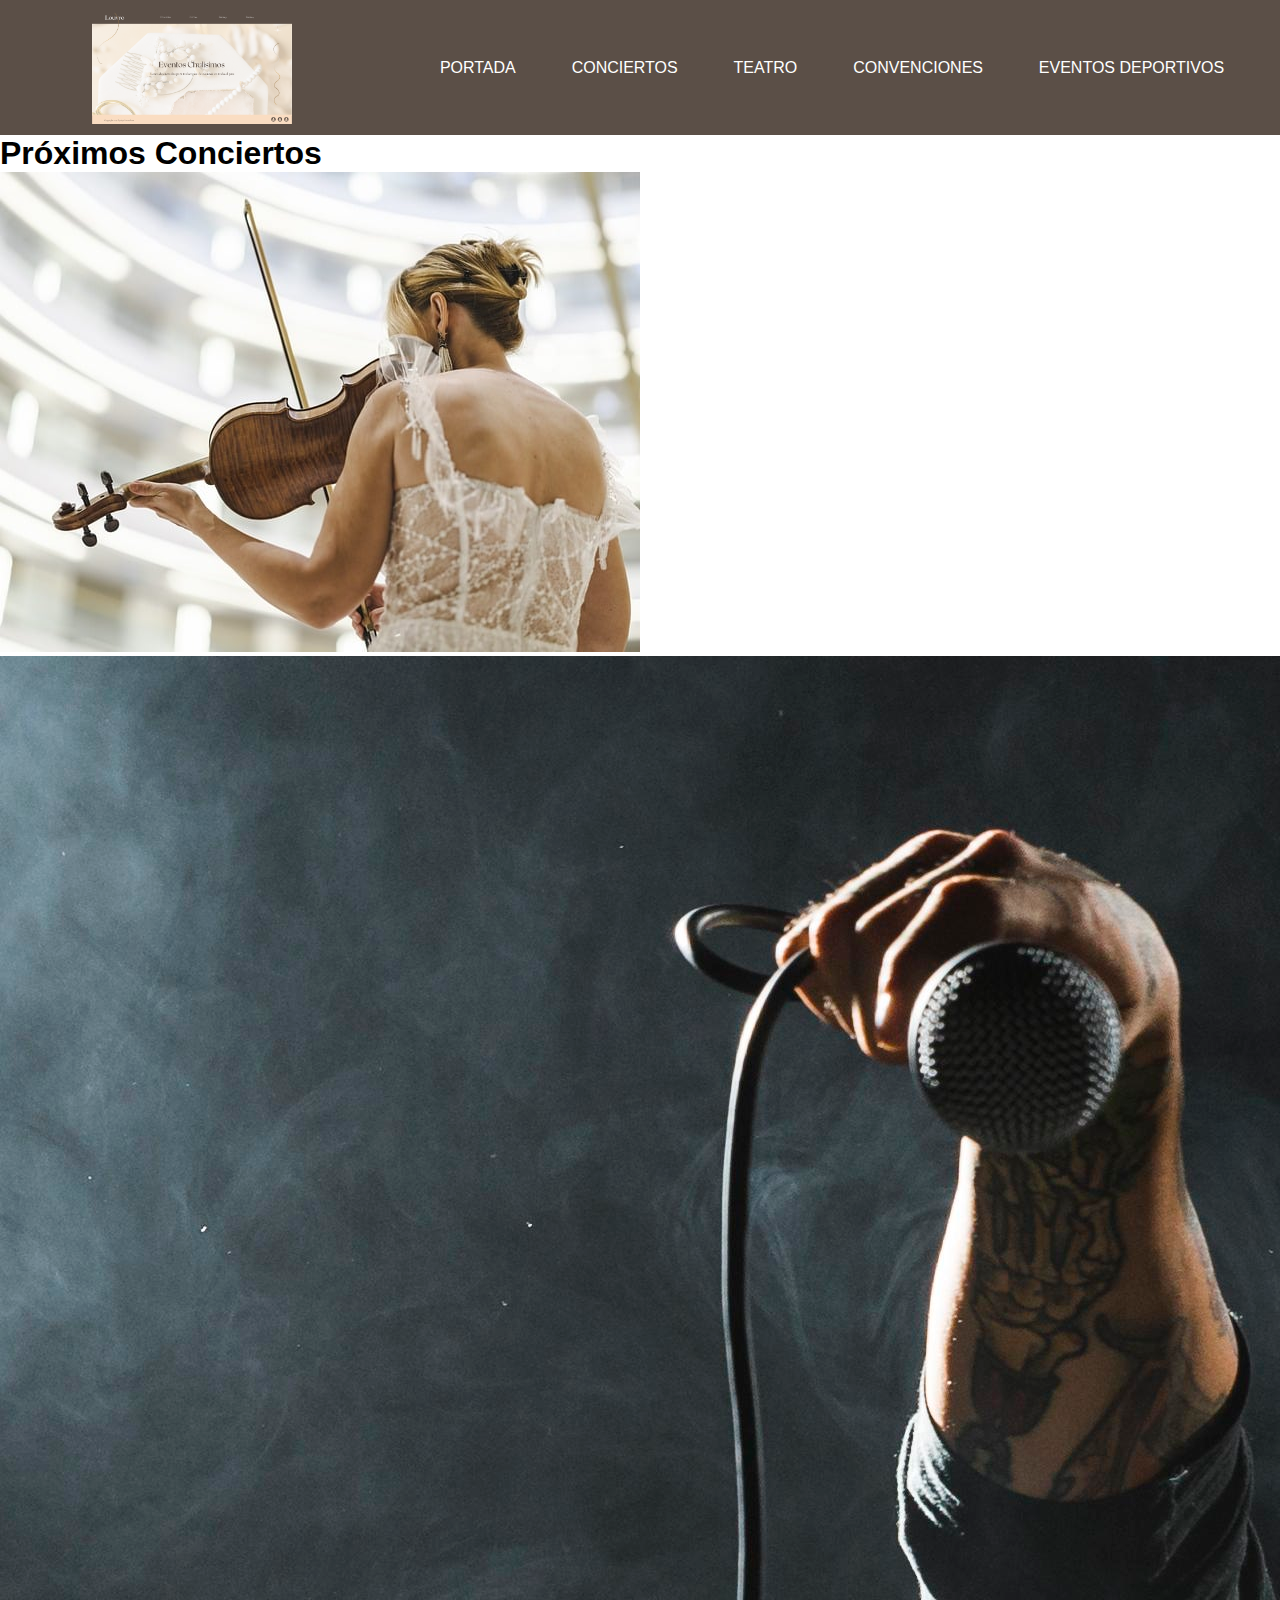
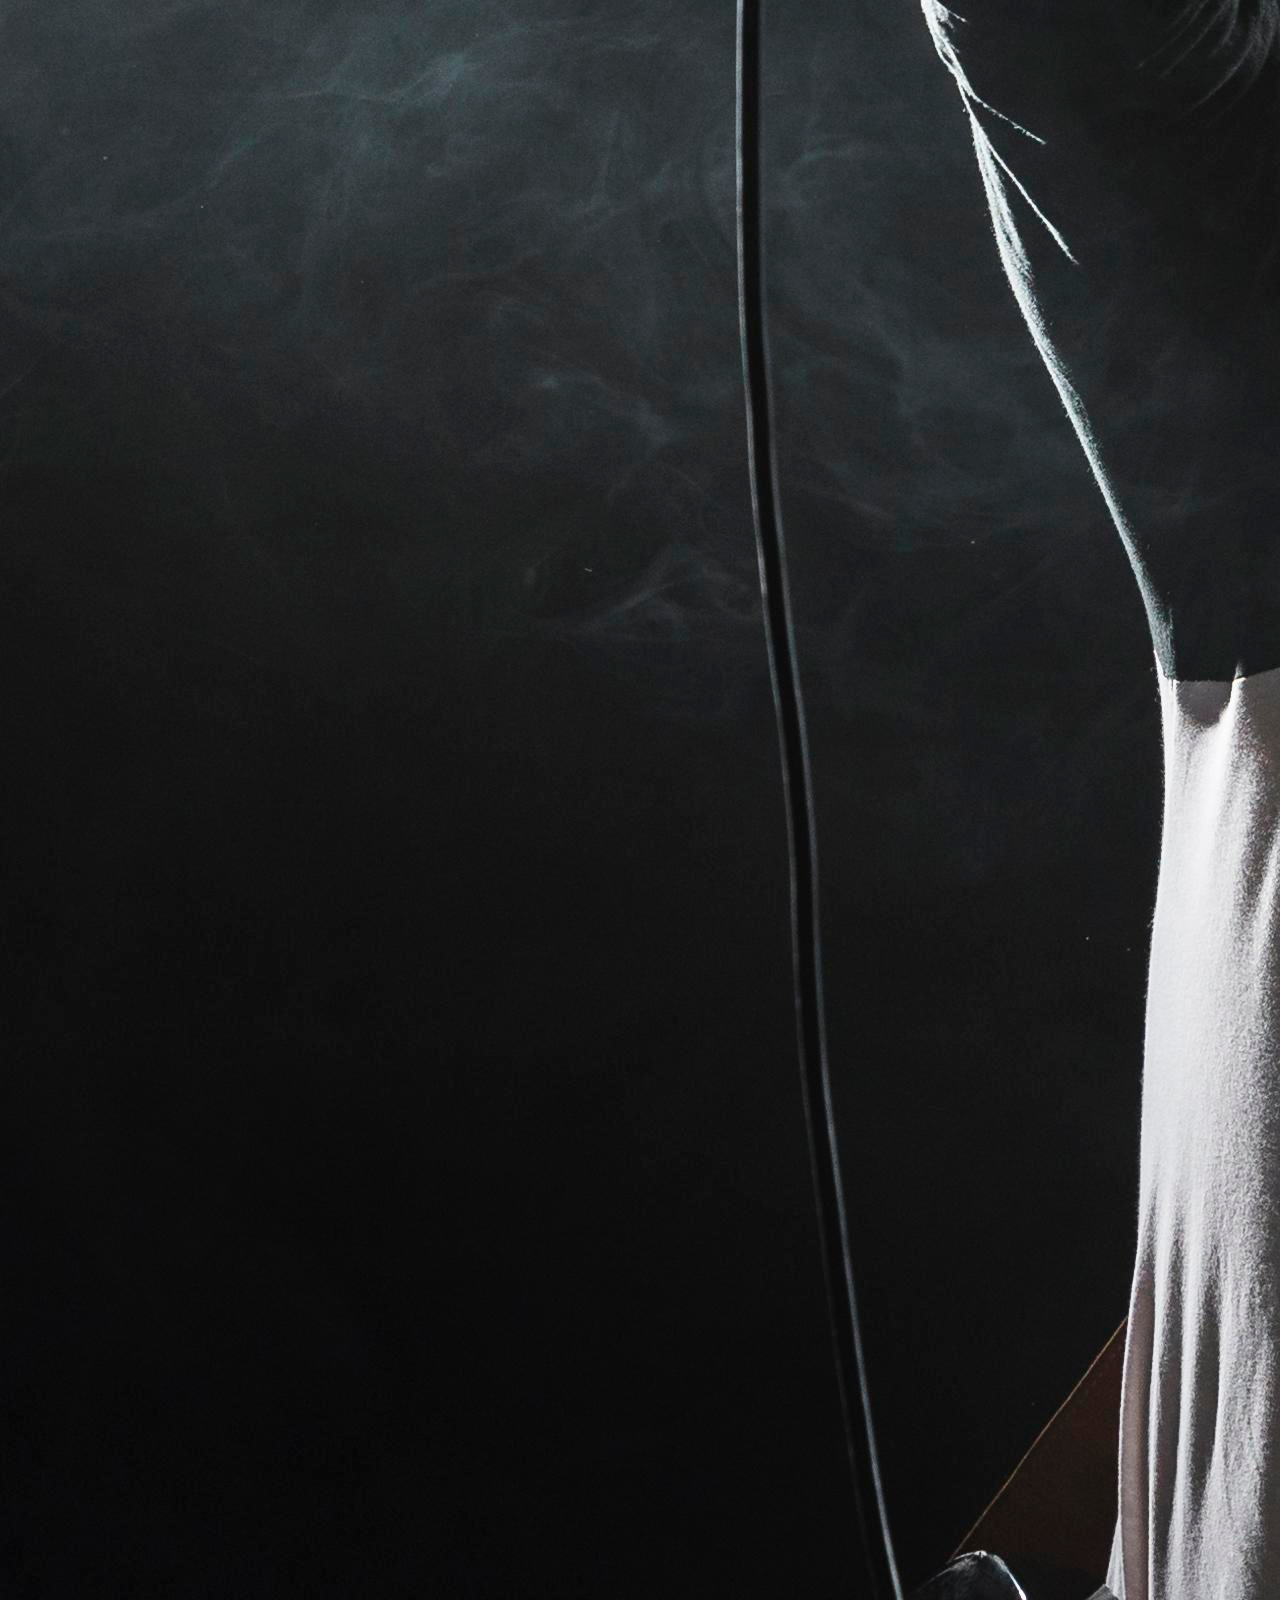
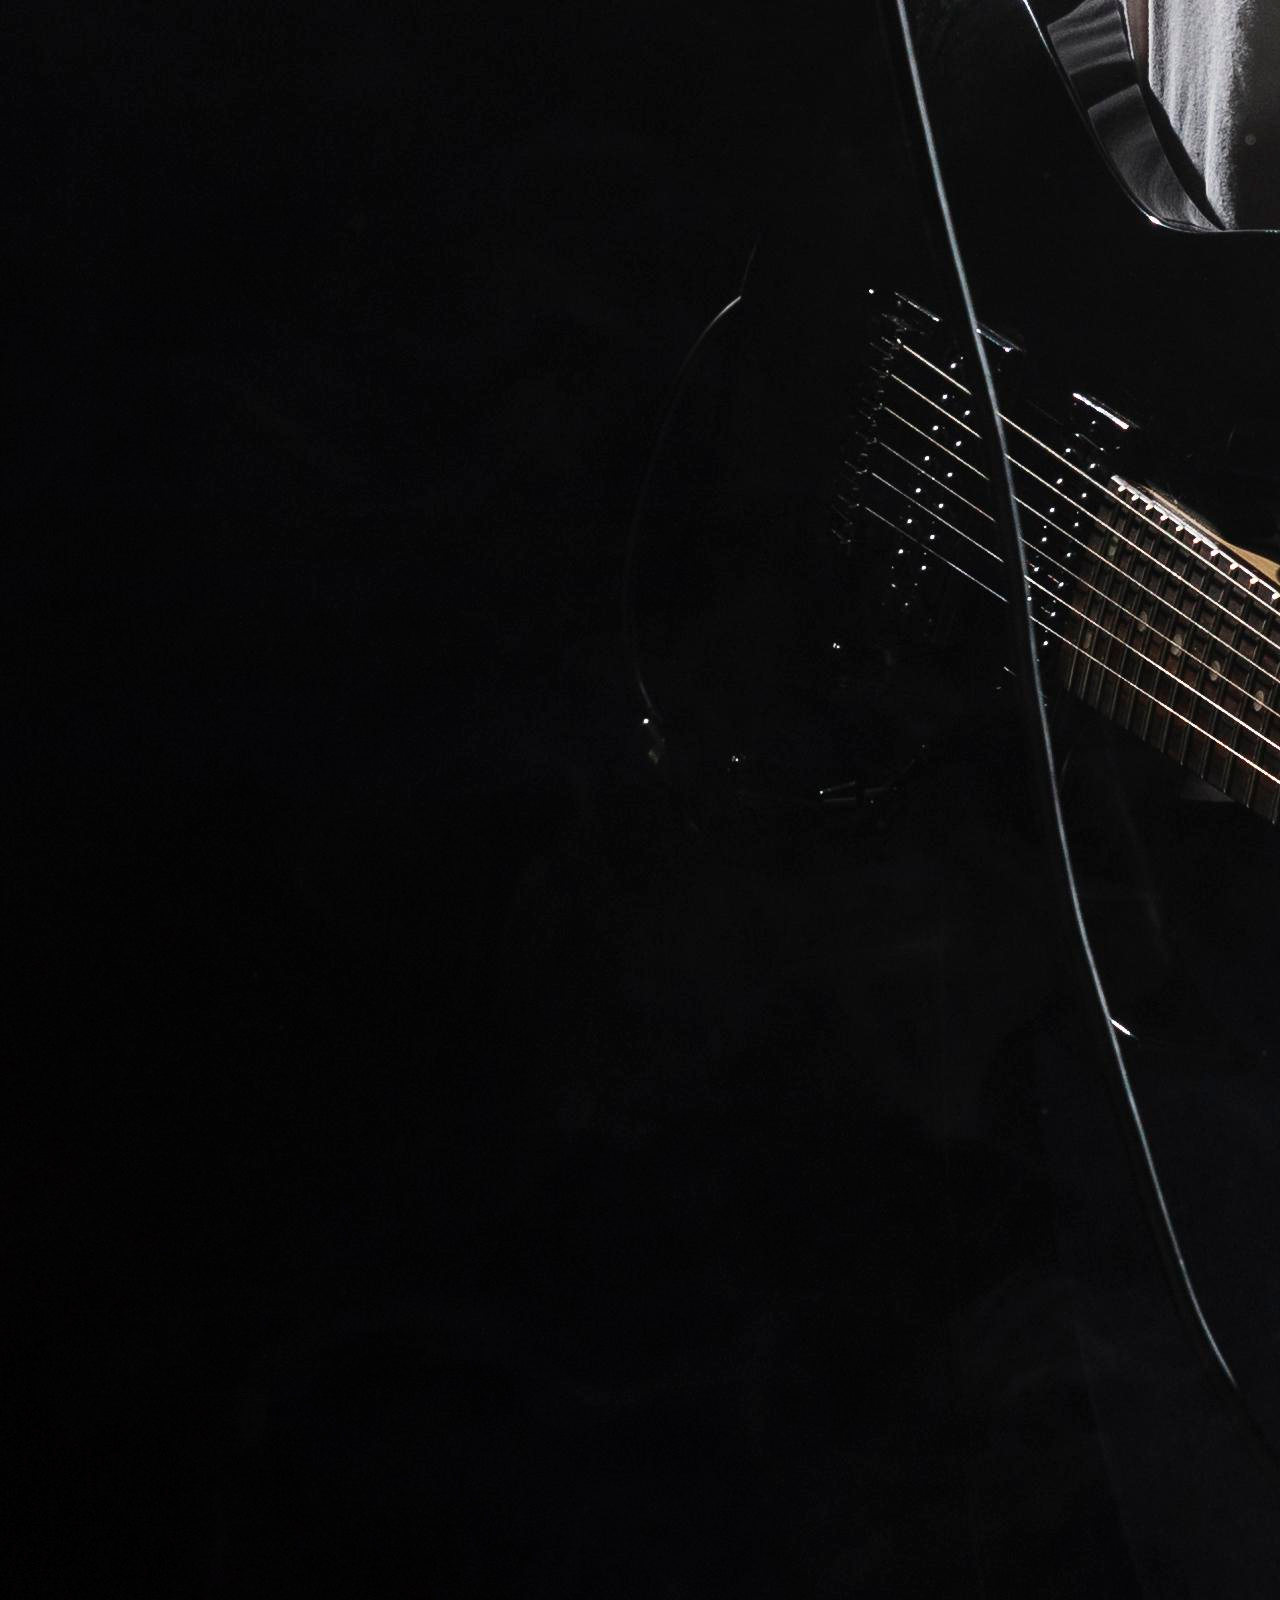
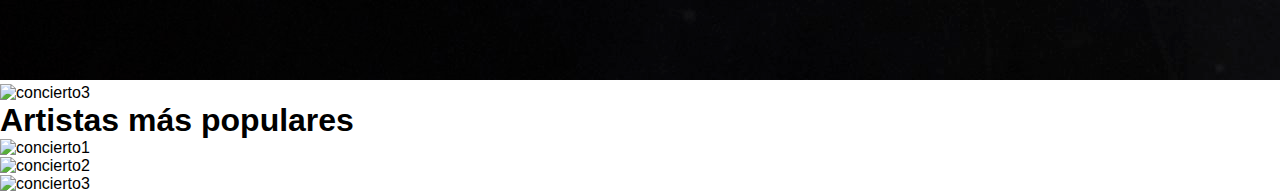
==== Angela/index.html @ cc73c5d4 "progreso" ====
<!DOCTYPE html>
<html lang="en">
<head>
    <meta charset="UTF-8">
    <meta name="viewport" content="width=device-width, initial-scale=1.0">
    <title>Conciertos</title>
    <link rel="stylesheet" href="style.css">
</head>
<body>
    <header>
        <div class="logo">
            <img src="/resources/Inicio.png">
        </div>
        <nav id="nav">

            <a href="#">Portada</a>
            <a href="#">Conciertos</a>
            <a href="#">Teatro</a>
            <a href="#">Convenciones</a>
            <a href="#">Eventos Deportivos</a>
        </nav>
    </header>
    <main>
        <section class="conciertos">
            <h1>Próximos Conciertos</h1>
            <div>
                <img src="/Angela/img/violin-8405558_640.jpg" alt="concierto1">
                
            </div>
            <div>
                <img src="/Angela/img/artist-playing-guitar-smoke-effect.jpg" alt="concierto2">
            </div>
            <div>
                <img src="/Angela/img/close-up-flamenco-woman-dancer.jpg" alt="concierto3">
            </div> 
        </section>
        
        <section class="artistas">
            <h1>Artistas más populares</h1>
            <div>
                <img src="" alt="concierto1">
                
            </div>
            <div>
                <img src="" alt="concierto2">
            </div>
            <div>
                <img src="" alt="concierto3">
            </div>  
        </section>
        
    </main>
    <footer>
        
    </footer>
    <script src="script.js"></script>
</body>
</html>
---- Angela/style.css ----
* {

    padding:0px;
    margin:0px;
    font-family: 'Lucida Sans', 'Lucida Sans Regular', 'Lucida Grande', 'Lucida Sans Unicode', Geneva, Verdana, sans-serif;
}
header {
    display:flex;
    justify-content:center;
    align-items: center;
    background-color: #5b4f47;
    color: white;
    height: 15vh;
}

.logo{
    display: flex;
    justify-content: center;
    width: 30%;
}


.logo img {
    width: 200px;

}
nav {
    display:flex;
    flex-wrap: wrap;
    justify-content:space-evenly;
    width: 70%;
}

a {
    color: white;
    text-decoration: none;
    text-transform: uppercase;
}
a:hover{
    color: #ddc1a7; 
    margin-top: -5px;
}
main{
    height: 80vh;
}
footer{
    height: 5vh;
}
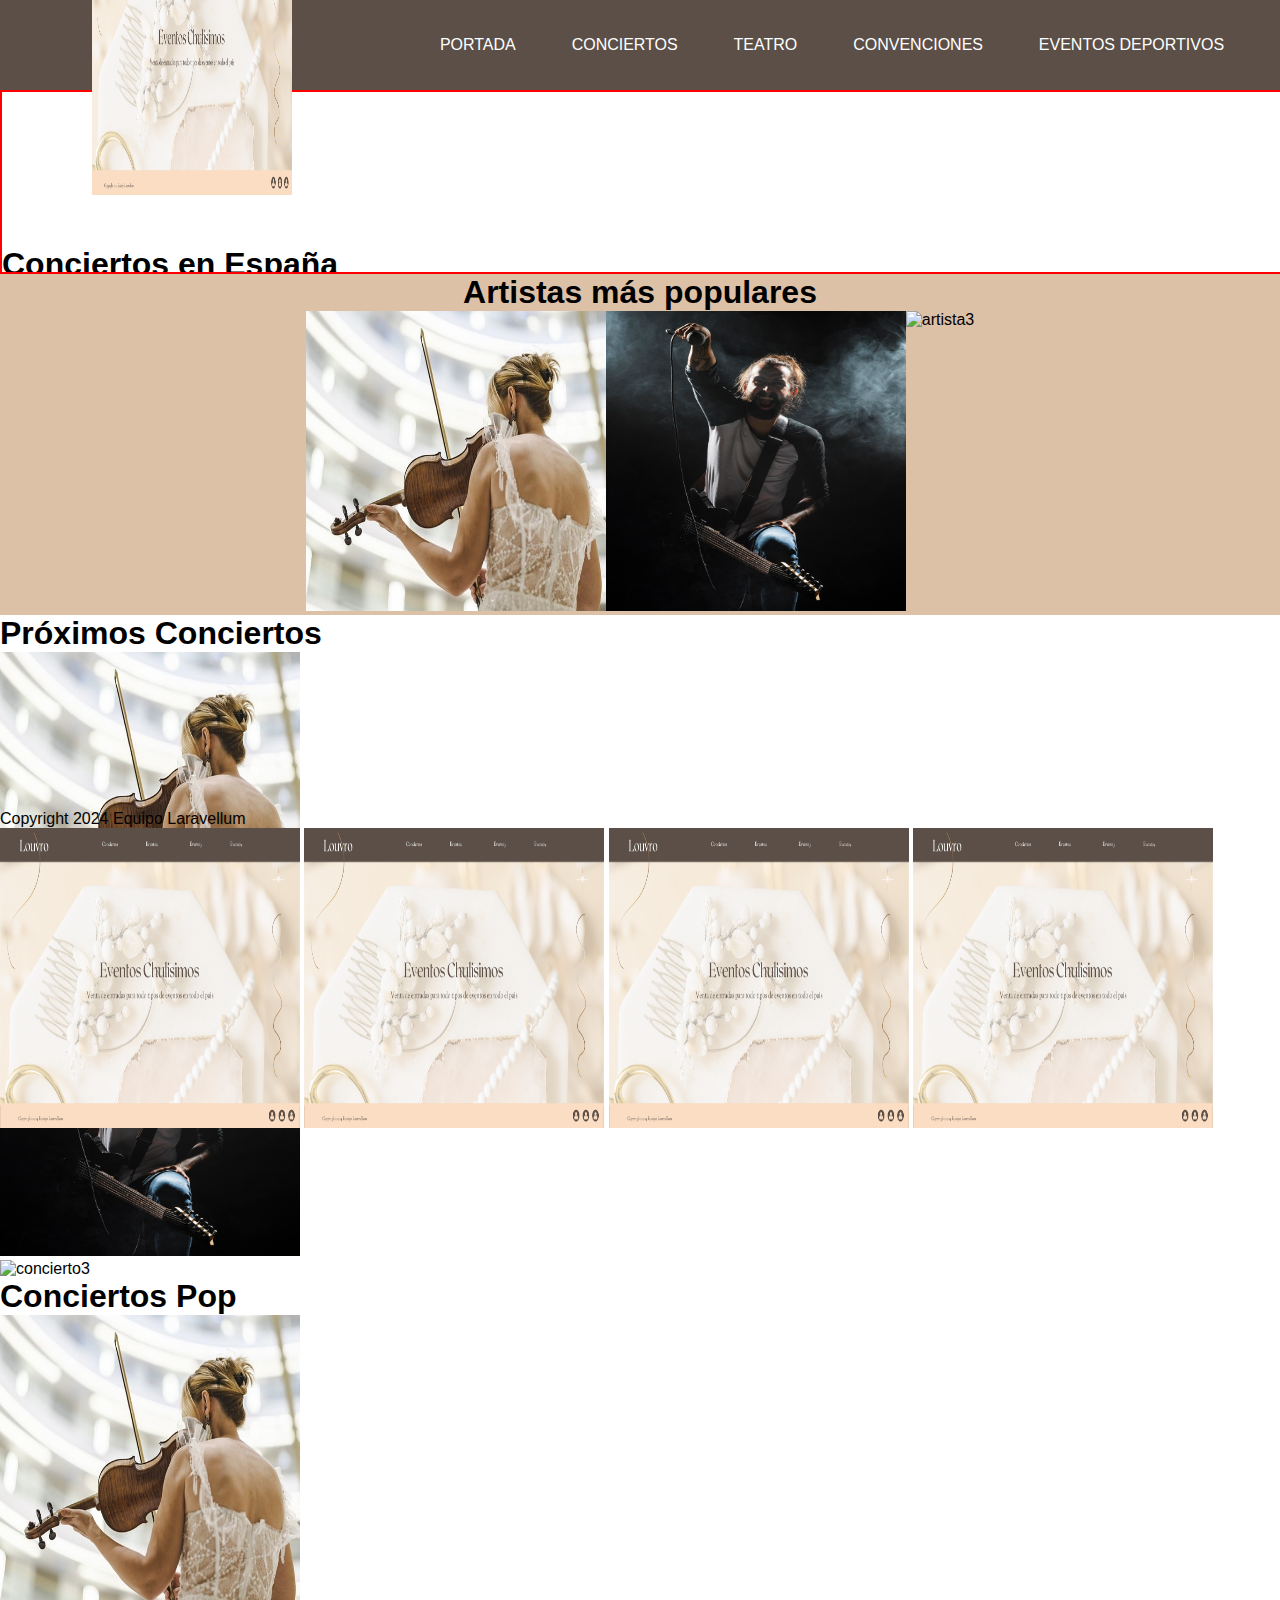
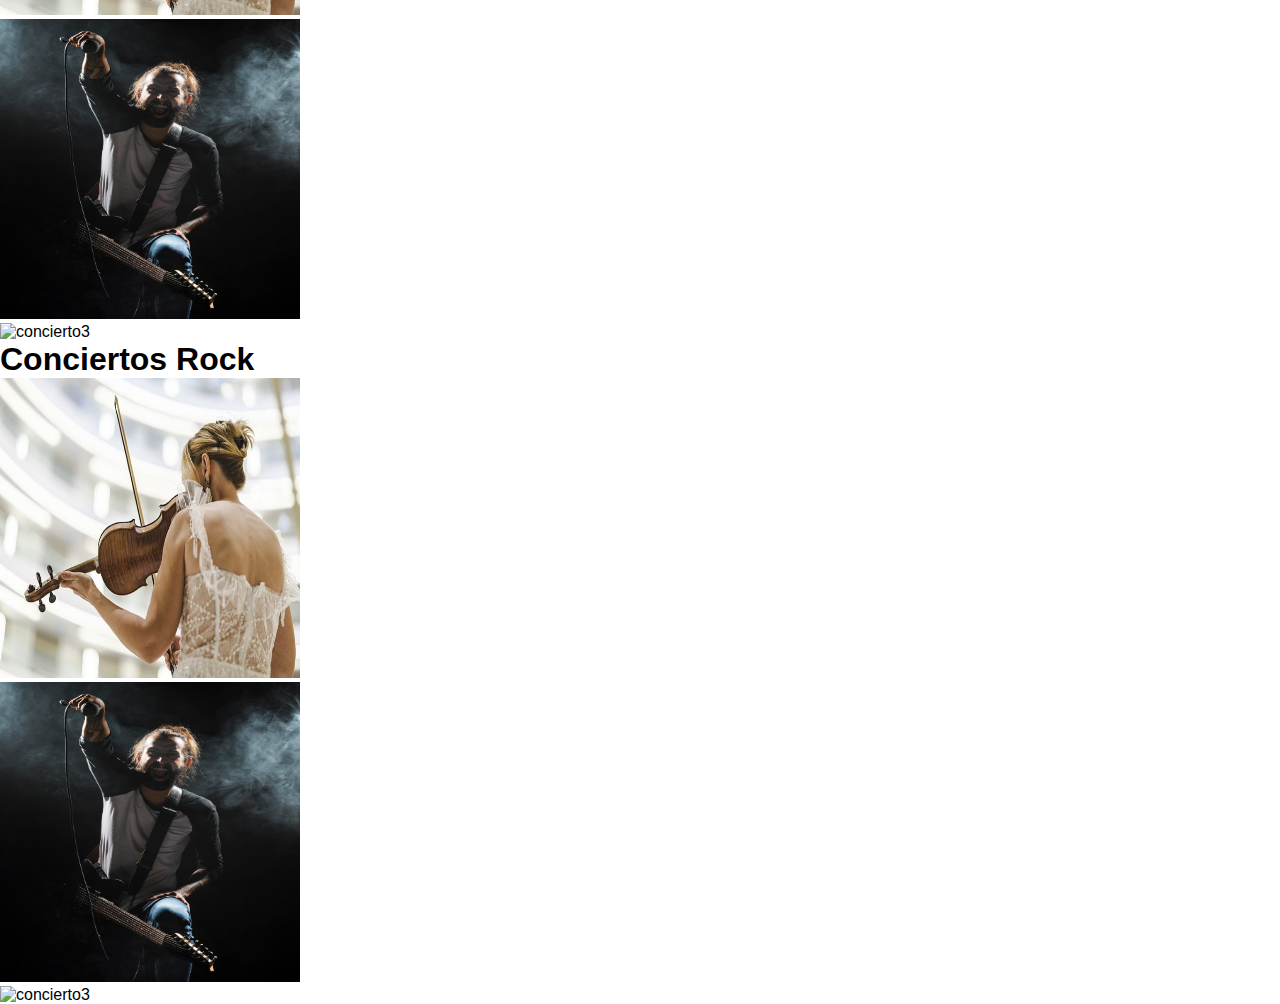
==== commit 25b35b68: "avances" ====
--- a/Angela/index.html
+++ b/Angela/index.html
@@ -21,6 +21,67 @@
         </nav>
     </header>
     <main>
+        <section class="background">
+            <video class="videoBackground" src="img/2022395-hd_1920_1080_30fps.mp4" type="video/mp4" autoplay="true" muted="true" loop="true">  <h1 class="textoInicial">Conciertos en España</h1>
+                <p class="textoInicial">Entradas para todos los gustos pop, rock, artistas nacionales e internacionales y mucho más</p>
+            </video>
+            <div class="textoVideo">
+                <h1 class="textoInicial">Conciertos en España</h1>
+                <p class="textoInicial">Entradas para todos los gustos pop, rock, artistas nacionales e internacionales y mucho más</p>
+
+            </div>
+        </section>
+        
+        <section class="artistas">
+            <h1>Artistas más populares</h1>
+            <div class="slider active">
+                <div class="artista1 artista active">
+                    <img src="/Angela/img/violin-8405558_640.jpg" alt="artista1">
+                    
+                </div>
+                <div class="artista2">
+                    <img src="/Angela/img/artist-playing-guitar-smoke-effect.jpg" alt="artista2">
+                </div>
+                <div class="artista3">
+                    <img src="/Angela/img/close-up-flamenco-woman-dancer.jpg" alt="artista3">
+                </div> 
+            </div>
+            <div class="slider">
+                <div class="artista4">
+                    <img src="/Angela/img/caucasian-female-singer.jpg" alt="artista4">
+                </div> 
+                <div class="artista5">
+                    <img src="/Angela/img/singer-with-microphone-singing-studio.jpg" alt="artista5">
+                </div> 
+                <div class="artista6">
+                    <img src="/Angela/img/artist-singing-stage-smoke-effect.jpg" alt="artista6">
+                </div> 
+            </div>
+            <div class="slider">
+                <div class="artista7">
+                    <img src="/Angela/img/violin-8405558_640.jpg" alt="artista1">
+                    
+                </div>
+                <div class="artista8">
+                    <img src="/Angela/img/artist-playing-guitar-smoke-effect.jpg" alt="artista2">
+                </div>
+                <div class="artista9">
+                    <img src="/Angela/img/close-up-flamenco-woman-dancer.jpg" alt="artista3">
+                </div> 
+            </div>
+            <div class="slider">
+                <div class="artista10">
+                    <img src="/Angela/img/caucasian-female-singer.jpg" alt="artista4">
+                </div> 
+                <div class="artista11">
+                    <img src="/Angela/img/singer-with-microphone-singing-studio.jpg" alt="artista5">
+                </div> 
+                <div class="artista12">
+                    <img src="/Angela/img/artist-singing-stage-smoke-effect.jpg" alt="artista6">
+                </div> 
+            </div>
+            
+        </section>
         <section class="conciertos">
             <h1>Próximos Conciertos</h1>
             <div>
@@ -34,24 +95,46 @@
                 <img src="/Angela/img/close-up-flamenco-woman-dancer.jpg" alt="concierto3">
             </div> 
         </section>
-        
-        <section class="artistas">
-            <h1>Artistas más populares</h1>
+        <section class="conciertos">
+            <h1>Conciertos Pop</h1>
             <div>
-                <img src="" alt="concierto1">
+                <img src="/Angela/img/violin-8405558_640.jpg" alt="concierto1">
                 
             </div>
             <div>
-                <img src="" alt="concierto2">
+                <img src="/Angela/img/artist-playing-guitar-smoke-effect.jpg" alt="concierto2">
             </div>
             <div>
-                <img src="" alt="concierto3">
-            </div>  
+                <img src="/Angela/img/close-up-flamenco-woman-dancer.jpg" alt="concierto3">
+            </div> 
         </section>
+        <section class="conciertos">
+            <h1>Conciertos Rock</h1>
+            <div>
+                <img src="/Angela/img/violin-8405558_640.jpg" alt="concierto1">
+                
+            </div>
+            <div>
+                <img src="/Angela/img/artist-playing-guitar-smoke-effect.jpg" alt="concierto2">
+            </div>
+            <div>
+                <img src="/Angela/img/close-up-flamenco-woman-dancer.jpg" alt="concierto3">
+            </div> 
+        </section>
+        
         
     </main>
     <footer>
-        
+        <p>Copyright 2024 Equipo Laravellum</p>
+
+        <div id="logosFooter">
+
+            <img src="/resources/Inicio.png">
+            <img src="/resources/Inicio.png">
+            <img src="/resources/Inicio.png">
+            <img src="/resources/Inicio.png">
+
+        </div>
     </footer>
     <script src="script.js"></script>
 </body>
--- a/Angela/style.css
+++ b/Angela/style.css
@@ -10,7 +10,7 @@
     align-items: center;
     background-color: #5b4f47;
     color: white;
-    height: 15vh;
+    height: 10vh;
 }
 
 .logo{
@@ -43,6 +43,42 @@
 main{
     height: 80vh;
 }
+.background{
+    width: 100%;
+    height: 20vh;
+    border: 2px solid red;
+    overflow: hidden;
+}
+.videoBackground{
+    /* width: 100%;
+    height: auto; */
+    position: relative;
+    bottom: 400px;
+}
+.artistas{
+    display: flex;
+    flex-direction: column;
+    justify-content: center;
+    align-items: center; 
+    background-color: #ddc1a7;
+    
+}
+.slider.active{
+    display: flex;
+}
+.slider{
+    display: none;
+}
+/* .cantantes1{
+    display: flex;
+    overflow: hidden;
+    
+} */
 footer{
-    height: 5vh;
-}+    height: 10vh;
+}
+
+img{
+    width: 300px;
+    height: 300px;
+} 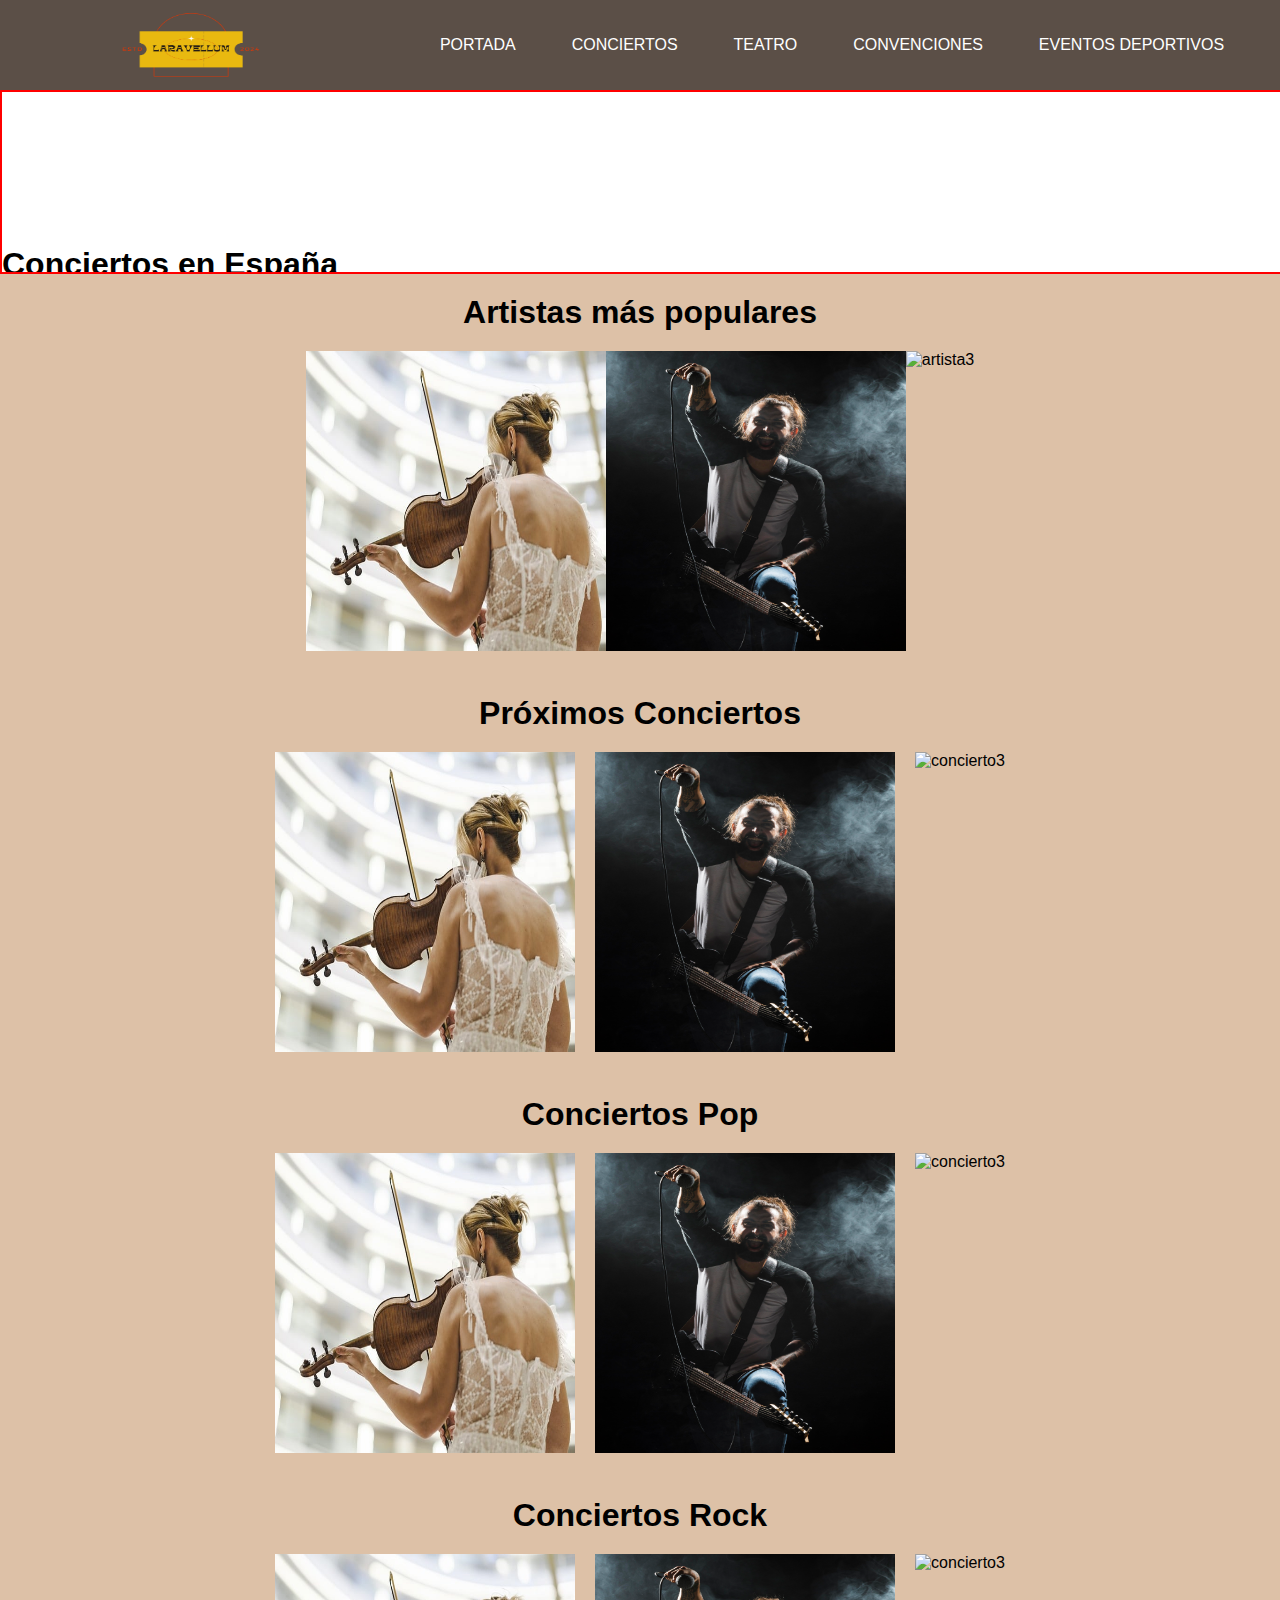
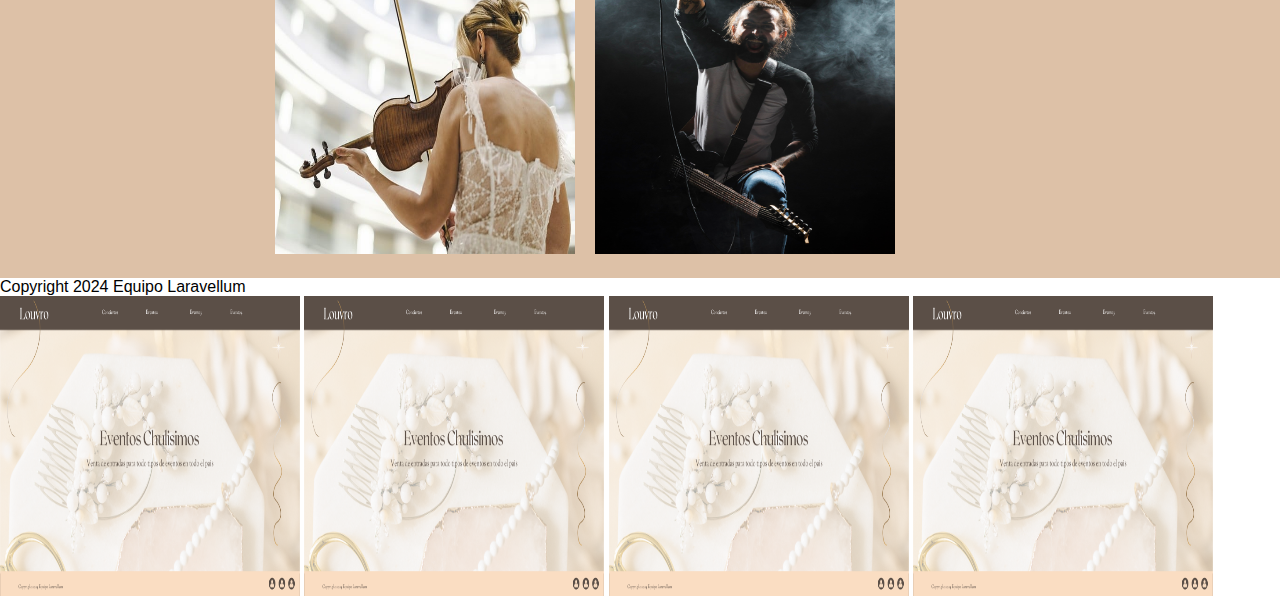
==== commit 7e0f0e6c: "estructura" ====
--- a/Angela/index.html
+++ b/Angela/index.html
@@ -9,7 +9,7 @@
 <body>
     <header>
         <div class="logo">
-            <img src="/resources/Inicio.png">
+            <img src="/Angela/img/Laravellum.png">
         </div>
         <nav id="nav">
 
@@ -37,46 +37,47 @@
             <div class="slider active">
                 <div class="artista1 artista active">
                     <img src="/Angela/img/violin-8405558_640.jpg" alt="artista1">
+                    <p id="selena"></p>
                     
                 </div>
-                <div class="artista2">
+                <div class="artista2 artista">
                     <img src="/Angela/img/artist-playing-guitar-smoke-effect.jpg" alt="artista2">
                 </div>
-                <div class="artista3">
+                <div class="artista3 artista">
                     <img src="/Angela/img/close-up-flamenco-woman-dancer.jpg" alt="artista3">
                 </div> 
             </div>
             <div class="slider">
-                <div class="artista4">
+                <div class="artista4 artista">
                     <img src="/Angela/img/caucasian-female-singer.jpg" alt="artista4">
                 </div> 
-                <div class="artista5">
+                <div class="artista5 artista">
                     <img src="/Angela/img/singer-with-microphone-singing-studio.jpg" alt="artista5">
                 </div> 
-                <div class="artista6">
+                <div class="artista6 artista">
                     <img src="/Angela/img/artist-singing-stage-smoke-effect.jpg" alt="artista6">
                 </div> 
             </div>
             <div class="slider">
-                <div class="artista7">
+                <div class="artista7 artista">
                     <img src="/Angela/img/violin-8405558_640.jpg" alt="artista1">
                     
                 </div>
-                <div class="artista8">
+                <div class="artista8 artista">
                     <img src="/Angela/img/artist-playing-guitar-smoke-effect.jpg" alt="artista2">
                 </div>
-                <div class="artista9">
+                <div class="artista9 artista">
                     <img src="/Angela/img/close-up-flamenco-woman-dancer.jpg" alt="artista3">
                 </div> 
             </div>
             <div class="slider">
-                <div class="artista10">
+                <div class="artista10 artista">
                     <img src="/Angela/img/caucasian-female-singer.jpg" alt="artista4">
                 </div> 
-                <div class="artista11">
+                <div class="artista11 artista">
                     <img src="/Angela/img/singer-with-microphone-singing-studio.jpg" alt="artista5">
                 </div> 
-                <div class="artista12">
+                <div class="artista12 artista">
                     <img src="/Angela/img/artist-singing-stage-smoke-effect.jpg" alt="artista6">
                 </div> 
             </div>
@@ -84,42 +85,50 @@
         </section>
         <section class="conciertos">
             <h1>Próximos Conciertos</h1>
-            <div>
-                <img src="/Angela/img/violin-8405558_640.jpg" alt="concierto1">
-                
+            <div class="proximosConciertos">
+                <div>
+                    <img src="/Angela/img/violin-8405558_640.jpg" alt="concierto1">
+                </div>
+                <div>
+                    <img src="/Angela/img/artist-playing-guitar-smoke-effect.jpg" alt="concierto2">
+                </div>
+                <div>
+                    <img src="/Angela/img/close-up-flamenco-woman-dancer.jpg" alt="concierto3">
+                </div> 
             </div>
-            <div>
-                <img src="/Angela/img/artist-playing-guitar-smoke-effect.jpg" alt="concierto2">
-            </div>
-            <div>
-                <img src="/Angela/img/close-up-flamenco-woman-dancer.jpg" alt="concierto3">
-            </div> 
+            
         </section>
         <section class="conciertos">
             <h1>Conciertos Pop</h1>
-            <div>
-                <img src="/Angela/img/violin-8405558_640.jpg" alt="concierto1">
-                
+            <div class="conciertosPop">
+                <div>
+                    <img src="/Angela/img/violin-8405558_640.jpg" alt="concierto1">
+                    
+                </div>
+                <div>
+                    <img src="/Angela/img/artist-playing-guitar-smoke-effect.jpg" alt="concierto2">
+                </div>
+                <div>
+                    <img src="/Angela/img/close-up-flamenco-woman-dancer.jpg" alt="concierto3">
+                </div> 
             </div>
-            <div>
-                <img src="/Angela/img/artist-playing-guitar-smoke-effect.jpg" alt="concierto2">
+            
+        </section>
+        <section class=" conciertos">
+            <h1>Conciertos Rock</h1>
+            <div class="conciertosRock">
+                <div>
+                    <img src="/Angela/img/violin-8405558_640.jpg" alt="concierto1">
+                    
+                </div>
+                <div>
+                    <img src="/Angela/img/artist-playing-guitar-smoke-effect.jpg" alt="concierto2">
+                </div>
+                <div>
+                    <img src="/Angela/img/close-up-flamenco-woman-dancer.jpg" alt="concierto3">
+                </div> 
             </div>
-            <div>
-                <img src="/Angela/img/close-up-flamenco-woman-dancer.jpg" alt="concierto3">
-            </div> 
-        </section>
-        <section class="conciertos">
-            <h1>Conciertos Rock</h1>
-            <div>
-                <img src="/Angela/img/violin-8405558_640.jpg" alt="concierto1">
-                
-            </div>
-            <div>
-                <img src="/Angela/img/artist-playing-guitar-smoke-effect.jpg" alt="concierto2">
-            </div>
-            <div>
-                <img src="/Angela/img/close-up-flamenco-woman-dancer.jpg" alt="concierto3">
-            </div> 
+            
         </section>
         
         
--- a/Angela/style.css
+++ b/Angela/style.css
@@ -21,7 +21,8 @@
 
 
 .logo img {
-    width: 200px;
+    width: 9rem;
+    height: 5rem;
 
 }
 nav {
@@ -41,7 +42,7 @@
     margin-top: -5px;
 }
 main{
-    height: 80vh;
+    /* height: 80vh; */
 }
 .background{
     width: 100%;
@@ -61,8 +62,15 @@
     justify-content: center;
     align-items: center; 
     background-color: #ddc1a7;
+    padding: 20px;
+    gap: 20px;
+    
     
 }
+.artista:hover{
+    opacity: 50%; 
+}
+
 .slider.active{
     display: flex;
 }
@@ -74,6 +82,28 @@
     overflow: hidden;
     
 } */
+
+.conciertos{
+    display: flex;
+    flex-direction: column;
+    justify-content: center;
+    align-items: center; 
+    background-color: #ddc1a7;
+    padding: 20px;
+    gap: 20px;
+}
+.proximosConciertos{
+    display: flex;
+    gap: 20px;
+}
+.conciertosPop{
+    display: flex;
+    gap: 20px;
+}
+.conciertosRock{
+    display: flex;
+    gap: 20px;
+}
 footer{
     height: 10vh;
 }
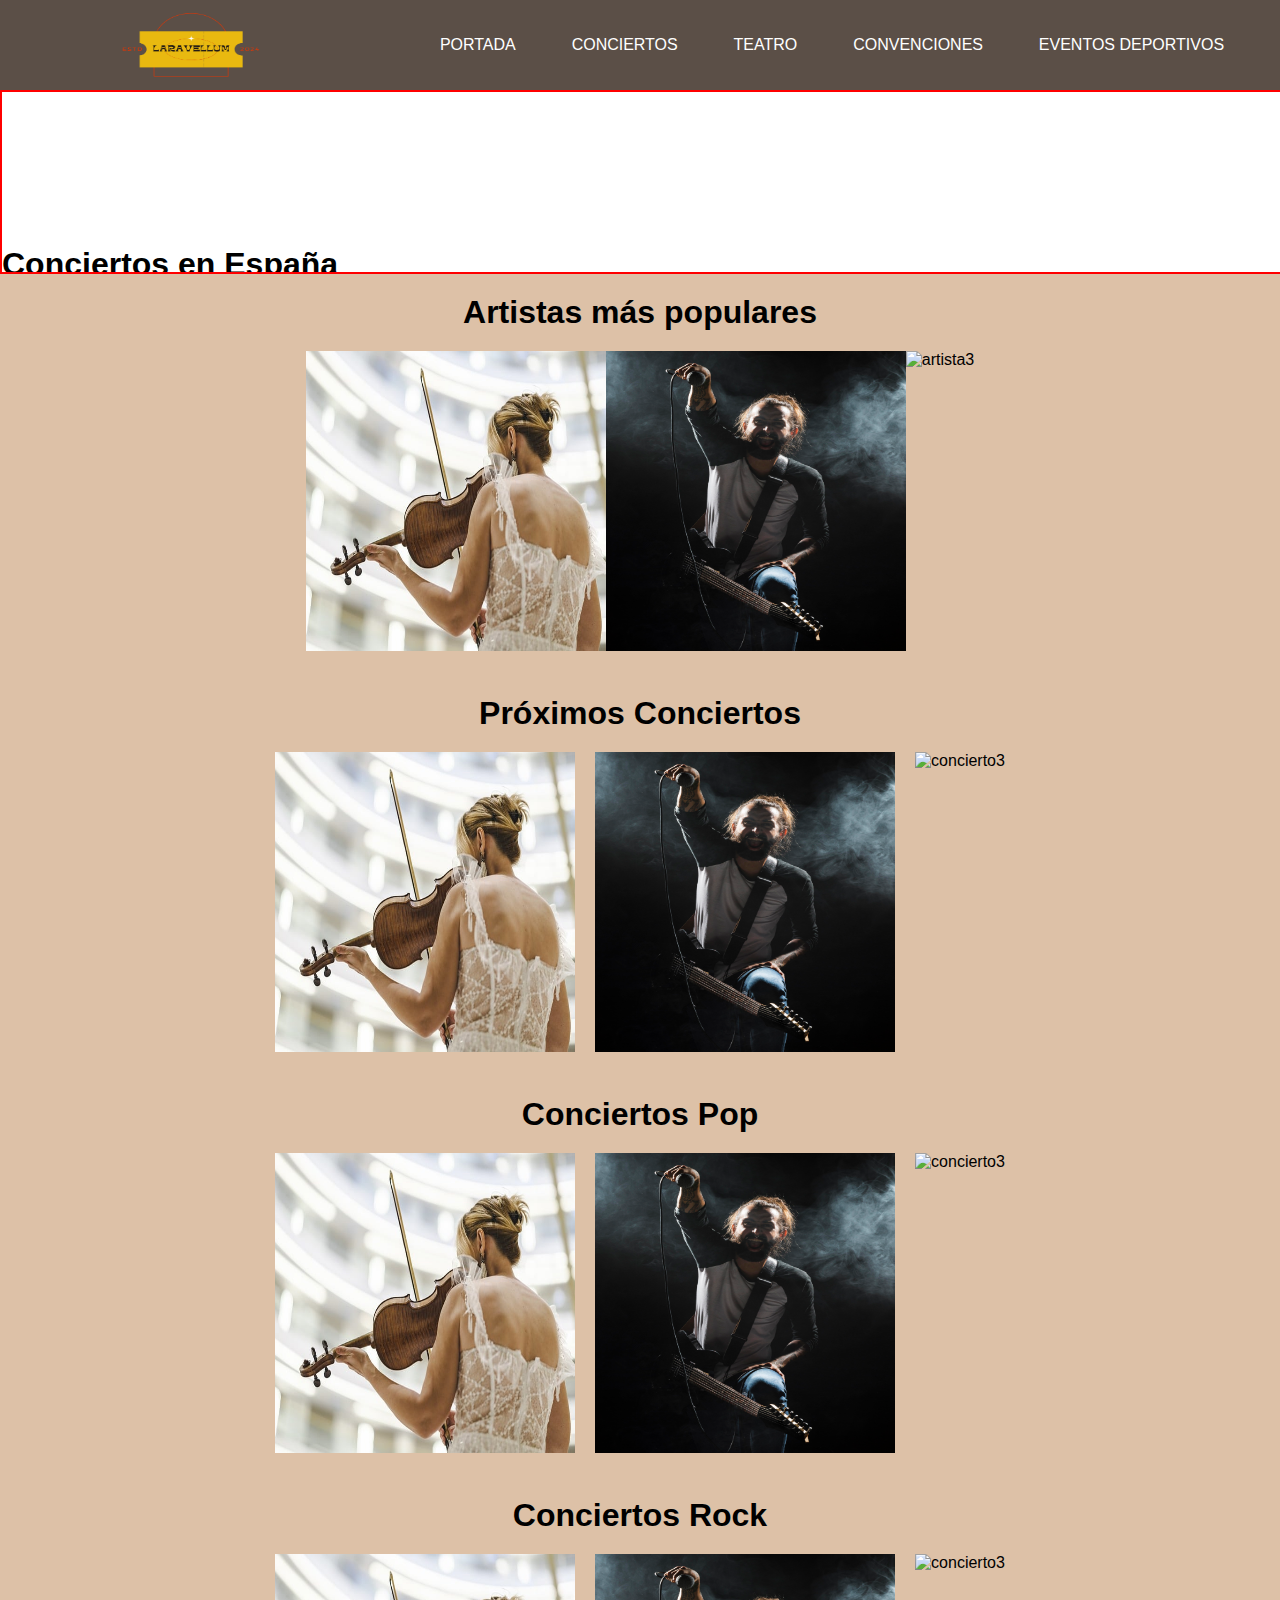
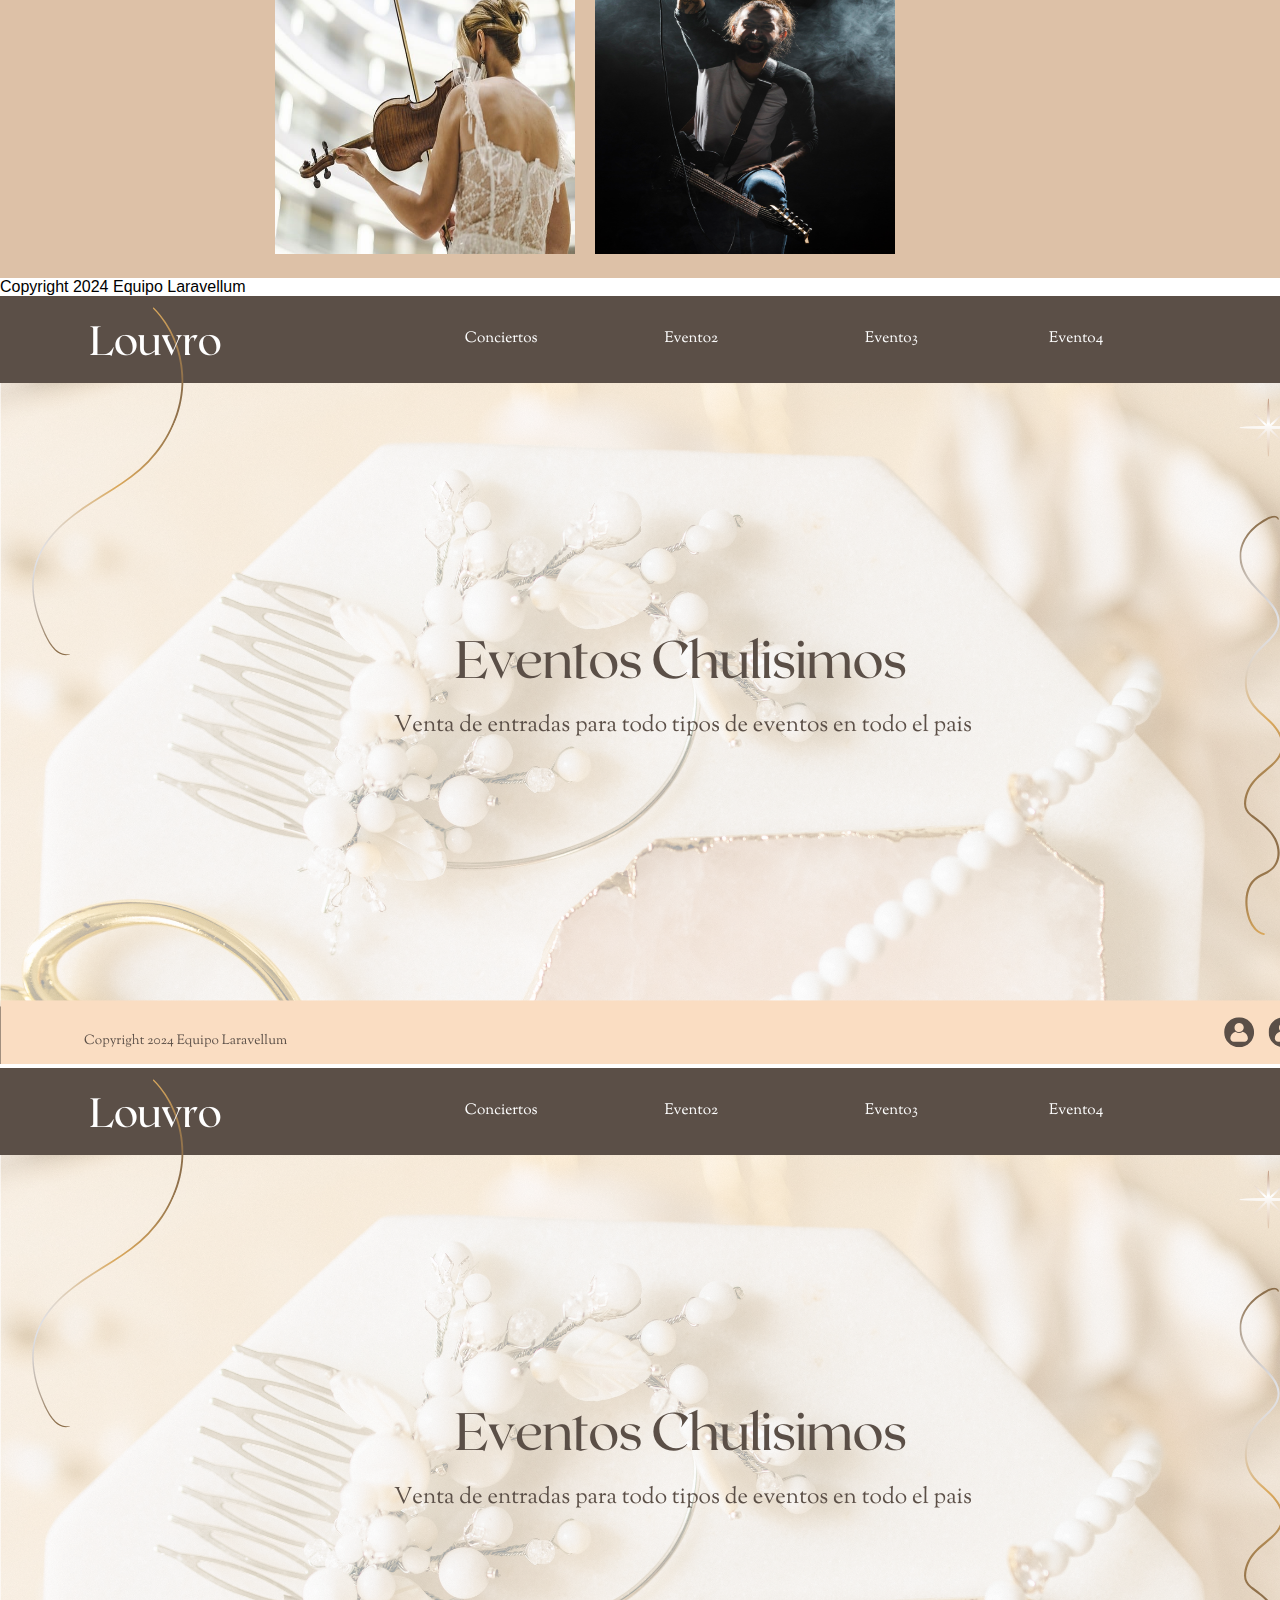
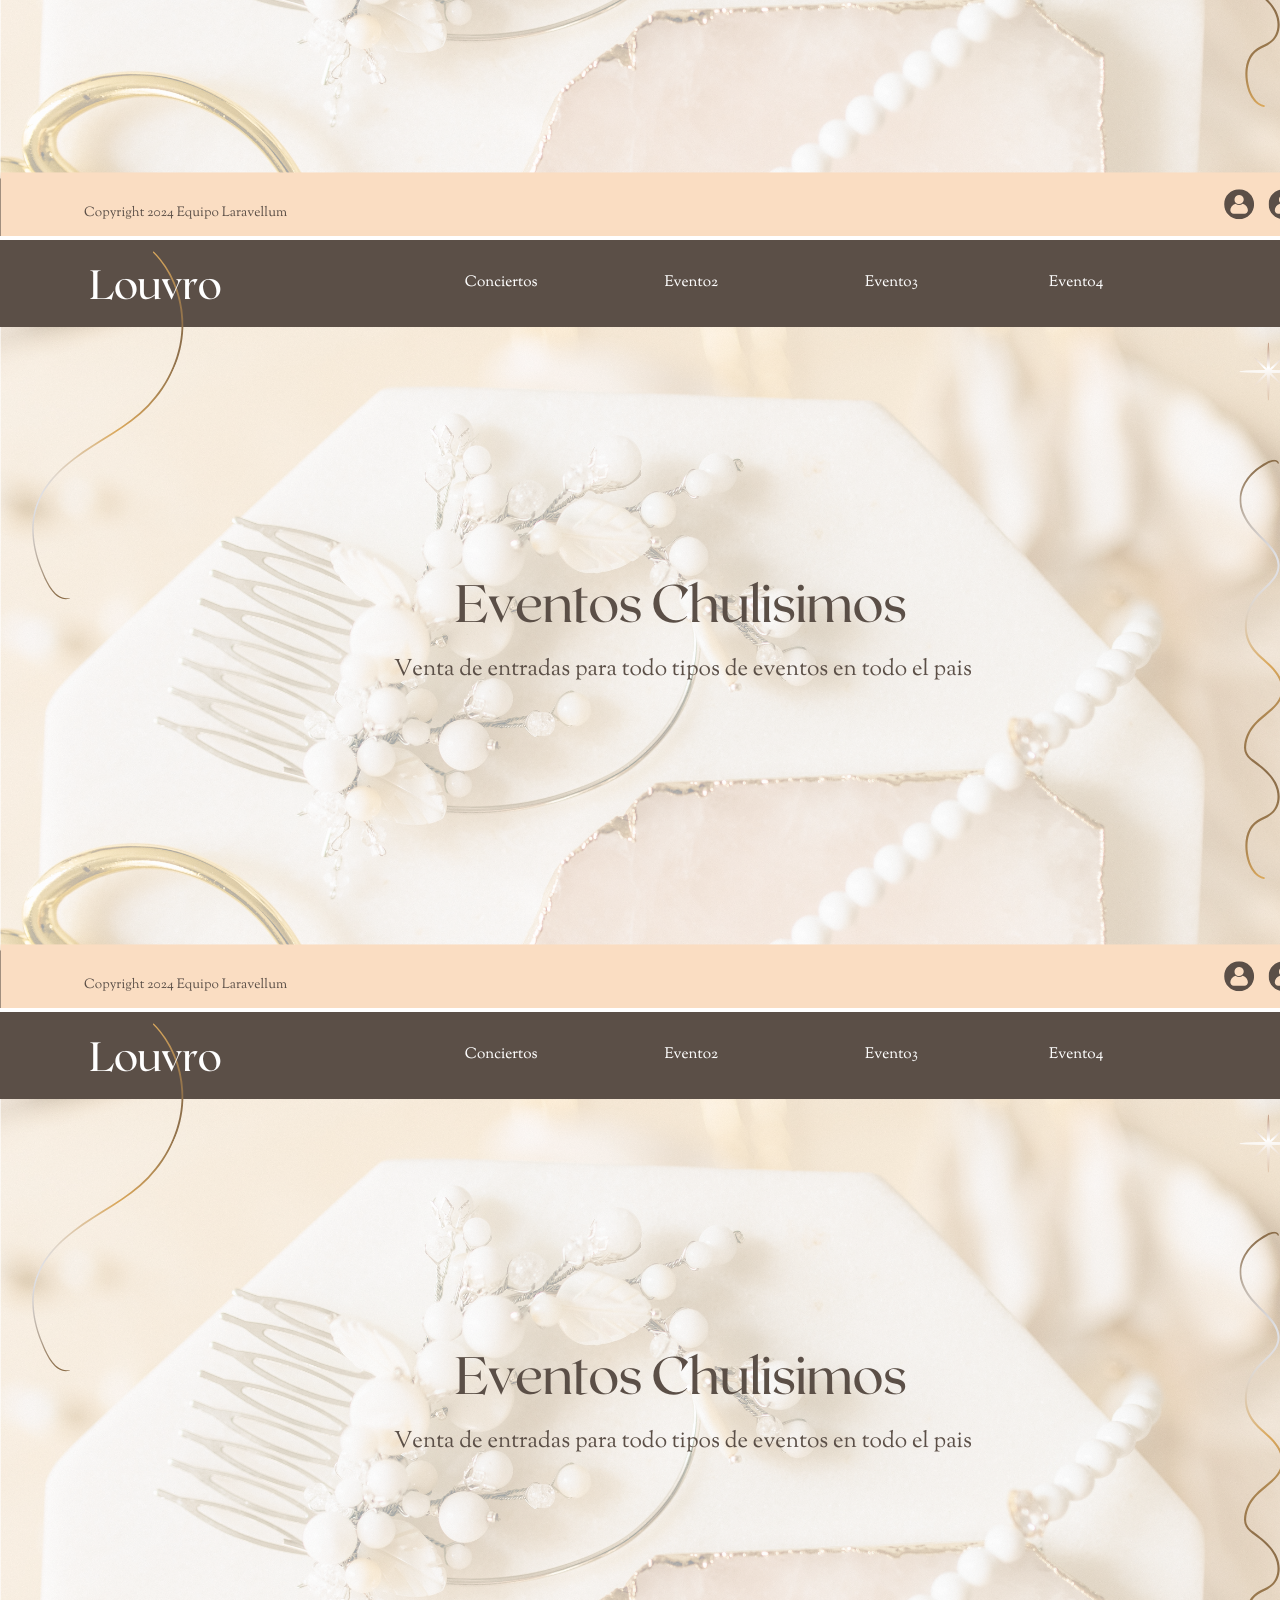
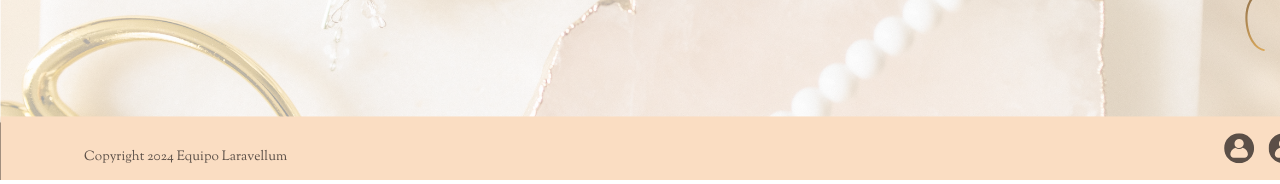
==== commit 8e5f827c: "Merge branch 'main' into angela" ====
--- a/Angela/index.html
+++ b/Angela/index.html
@@ -37,6 +37,7 @@
             <div class="slider active">
                 <div class="artista1 artista active">
                     <img src="/Angela/img/violin-8405558_640.jpg" alt="artista1">
+
                     <p id="selena"></p>
                     
                 </div>
@@ -44,10 +45,12 @@
                     <img src="/Angela/img/artist-playing-guitar-smoke-effect.jpg" alt="artista2">
                 </div>
                 <div class="artista3 artista">
+
                     <img src="/Angela/img/close-up-flamenco-woman-dancer.jpg" alt="artista3">
                 </div> 
             </div>
             <div class="slider">
+
                 <div class="artista4 artista">
                     <img src="/Angela/img/caucasian-female-singer.jpg" alt="artista4">
                 </div> 
@@ -55,10 +58,12 @@
                     <img src="/Angela/img/singer-with-microphone-singing-studio.jpg" alt="artista5">
                 </div> 
                 <div class="artista6 artista">
+
                     <img src="/Angela/img/artist-singing-stage-smoke-effect.jpg" alt="artista6">
                 </div> 
             </div>
             <div class="slider">
+
                 <div class="artista7 artista">
                     <img src="/Angela/img/violin-8405558_640.jpg" alt="artista1">
                     
@@ -67,10 +72,12 @@
                     <img src="/Angela/img/artist-playing-guitar-smoke-effect.jpg" alt="artista2">
                 </div>
                 <div class="artista9 artista">
+
                     <img src="/Angela/img/close-up-flamenco-woman-dancer.jpg" alt="artista3">
                 </div> 
             </div>
             <div class="slider">
+
                 <div class="artista10 artista">
                     <img src="/Angela/img/caucasian-female-singer.jpg" alt="artista4">
                 </div> 
@@ -78,6 +85,7 @@
                     <img src="/Angela/img/singer-with-microphone-singing-studio.jpg" alt="artista5">
                 </div> 
                 <div class="artista12 artista">
+
                     <img src="/Angela/img/artist-singing-stage-smoke-effect.jpg" alt="artista6">
                 </div> 
             </div>
@@ -85,6 +93,7 @@
         </section>
         <section class="conciertos">
             <h1>Próximos Conciertos</h1>
+
             <div class="proximosConciertos">
                 <div>
                     <img src="/Angela/img/violin-8405558_640.jpg" alt="concierto1">
@@ -129,6 +138,7 @@
                 </div> 
             </div>
             
+
         </section>
         
         
--- a/Angela/style.css
+++ b/Angela/style.css
@@ -42,8 +42,9 @@
     margin-top: -5px;
 }
 main{
+
     /* height: 80vh; */
-}
+
 .background{
     width: 100%;
     height: 20vh;
@@ -62,6 +63,7 @@
     justify-content: center;
     align-items: center; 
     background-color: #ddc1a7;
+
     padding: 20px;
     gap: 20px;
     
@@ -70,6 +72,7 @@
 .artista:hover{
     opacity: 50%; 
 }
+
 
 .slider.active{
     display: flex;
@@ -82,6 +85,7 @@
     overflow: hidden;
     
 } */
+
 
 .conciertos{
     display: flex;
@@ -104,6 +108,7 @@
     display: flex;
     gap: 20px;
 }
+
 footer{
     height: 10vh;
 }
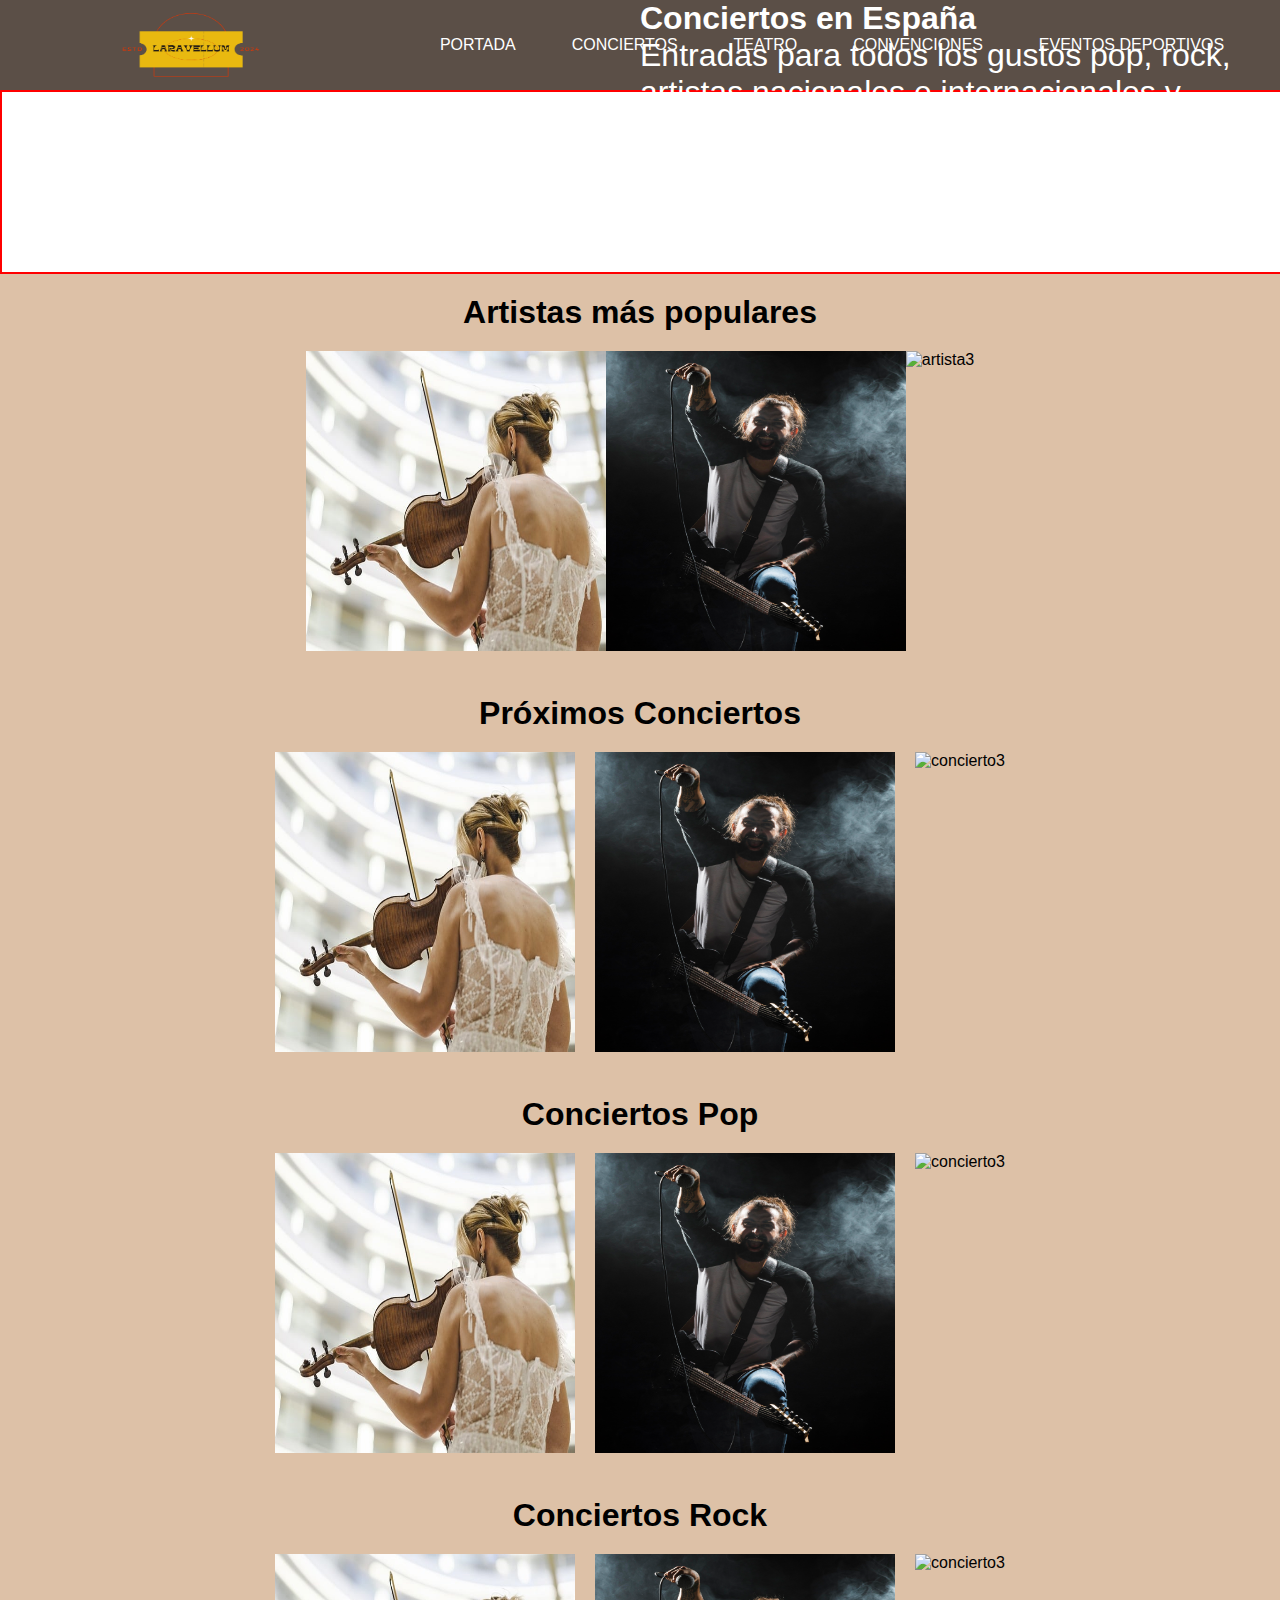
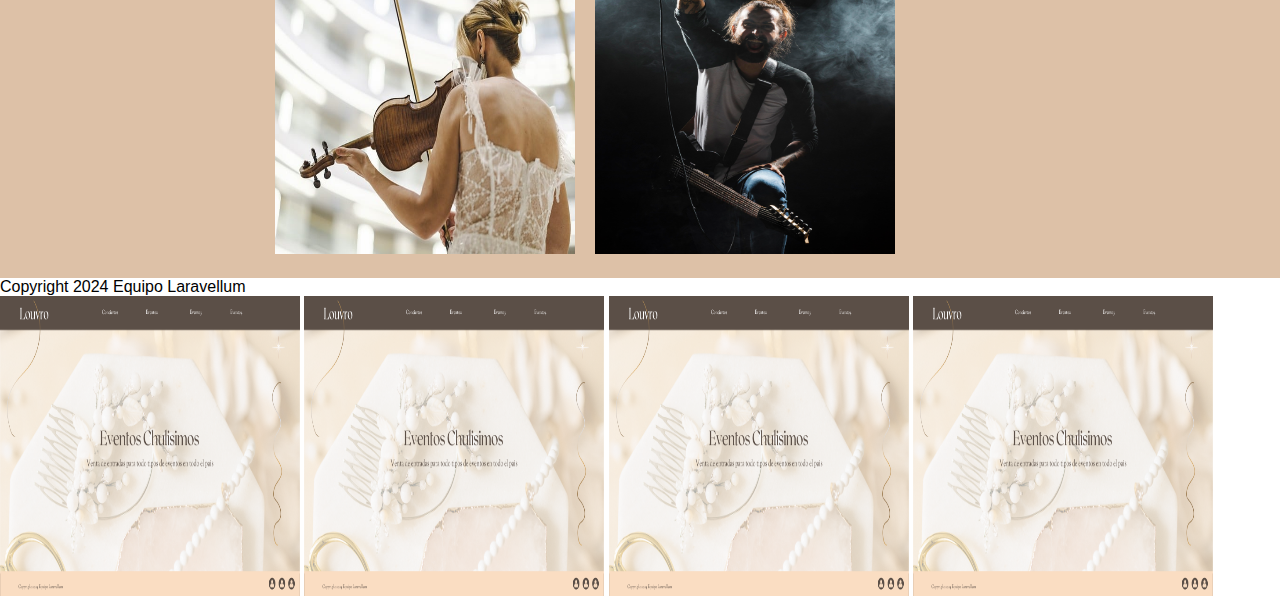
==== commit 59b4b7e3: "enlaces" ====
--- a/Angela/index.html
+++ b/Angela/index.html
@@ -13,11 +13,11 @@
         </div>
         <nav id="nav">
 
-            <a href="#">Portada</a>
-            <a href="#">Conciertos</a>
-            <a href="#">Teatro</a>
-            <a href="#">Convenciones</a>
-            <a href="#">Eventos Deportivos</a>
+            <a href="/index.html">Portada</a>
+            <a href="/Angela/index.html">Conciertos</a>
+            <a href="/Felipe/index.html">Teatro</a>
+            <a href="/Jaime/index.html">Convenciones</a>
+            <a href="/Nicklas/index.html">Eventos Deportivos</a>
         </nav>
     </header>
     <main>
--- a/Angela/style.css
+++ b/Angela/style.css
@@ -44,7 +44,7 @@
 main{
 
     /* height: 80vh; */
-
+}
 .background{
     width: 100%;
     height: 20vh;
@@ -55,7 +55,24 @@
     /* width: 100%;
     height: auto; */
     position: relative;
-    bottom: 400px;
+    bottom: 400px; 
+    z-index: 1;
+}
+.textoVideo{
+    color: white;
+    position: absolute;
+    z-index: 2;
+    display: flex;
+    flex-direction: column;
+    justify-content: flex-start ;
+    top: 0;
+    left: 50%;
+    
+}
+.textoInicial{
+    margin: 0;
+    padding: 0;
+    font-size: 2rem;
 }
 .artistas{
     display: flex;
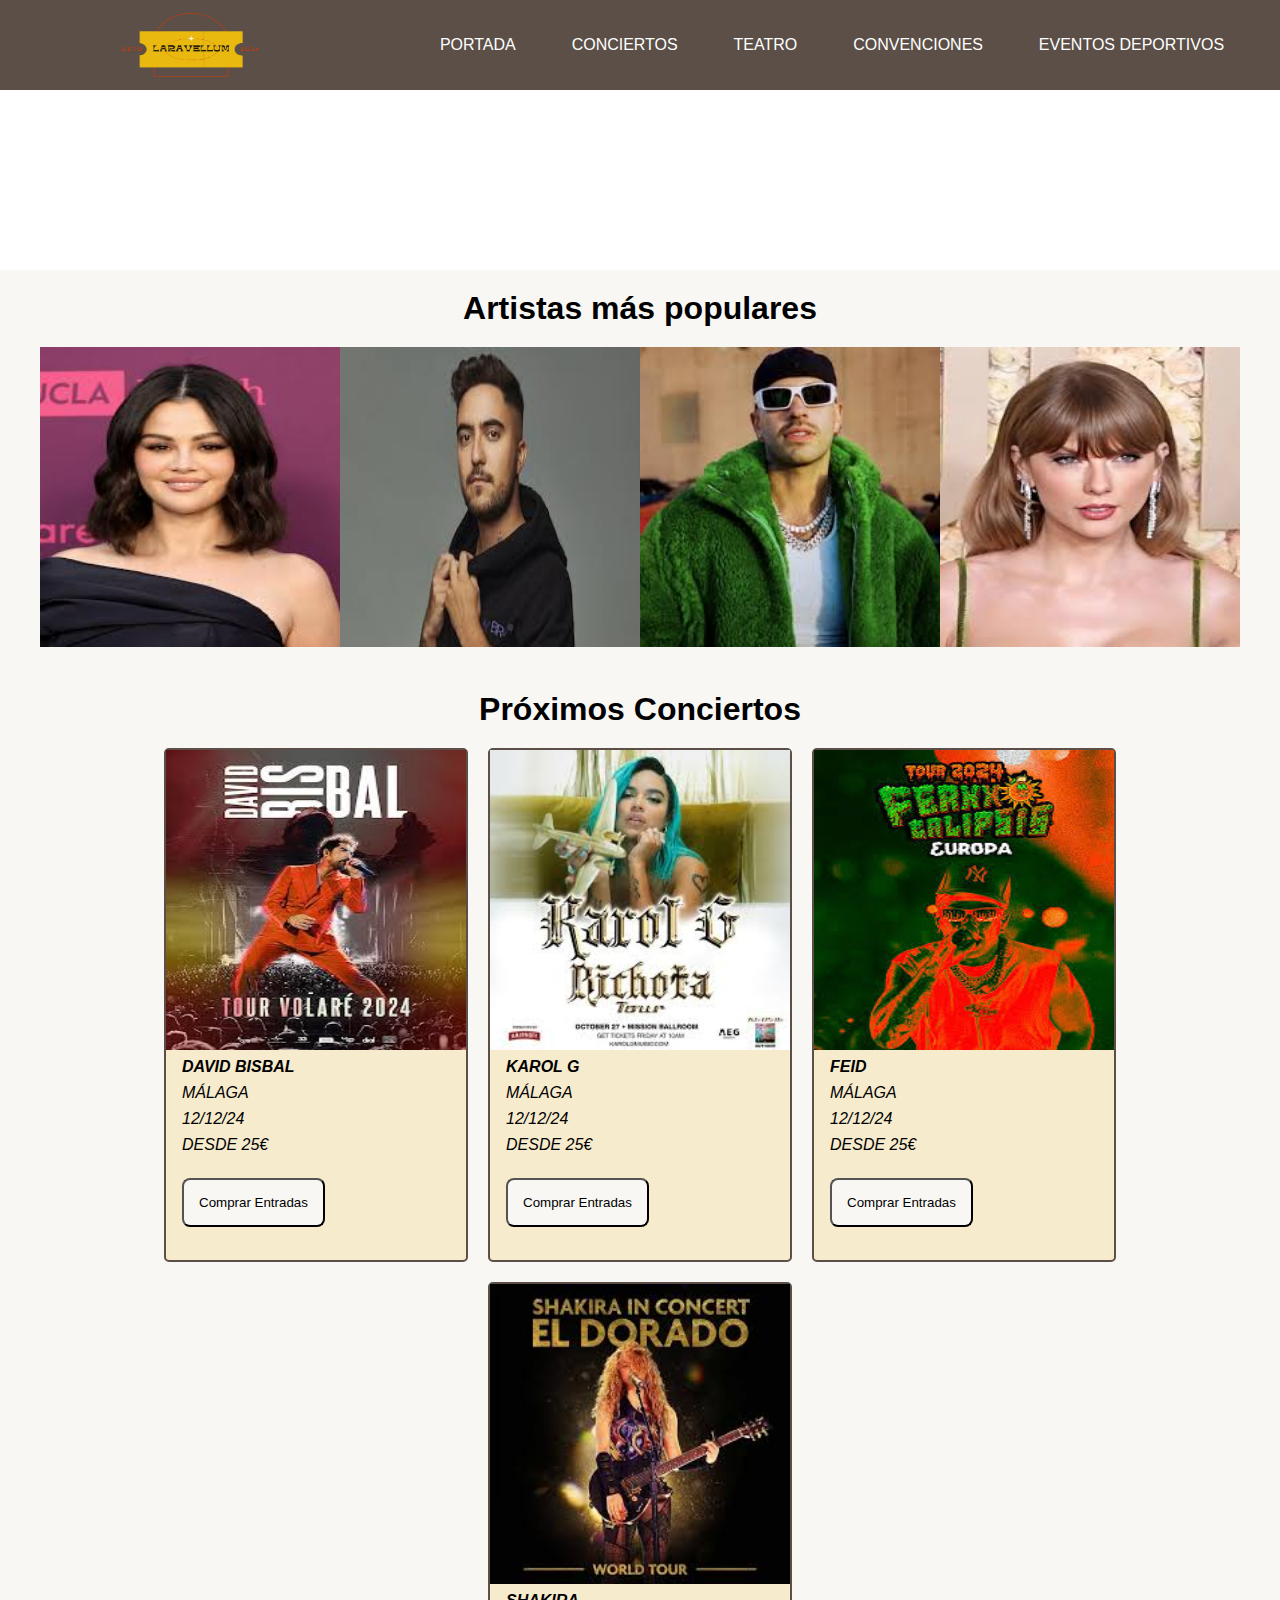
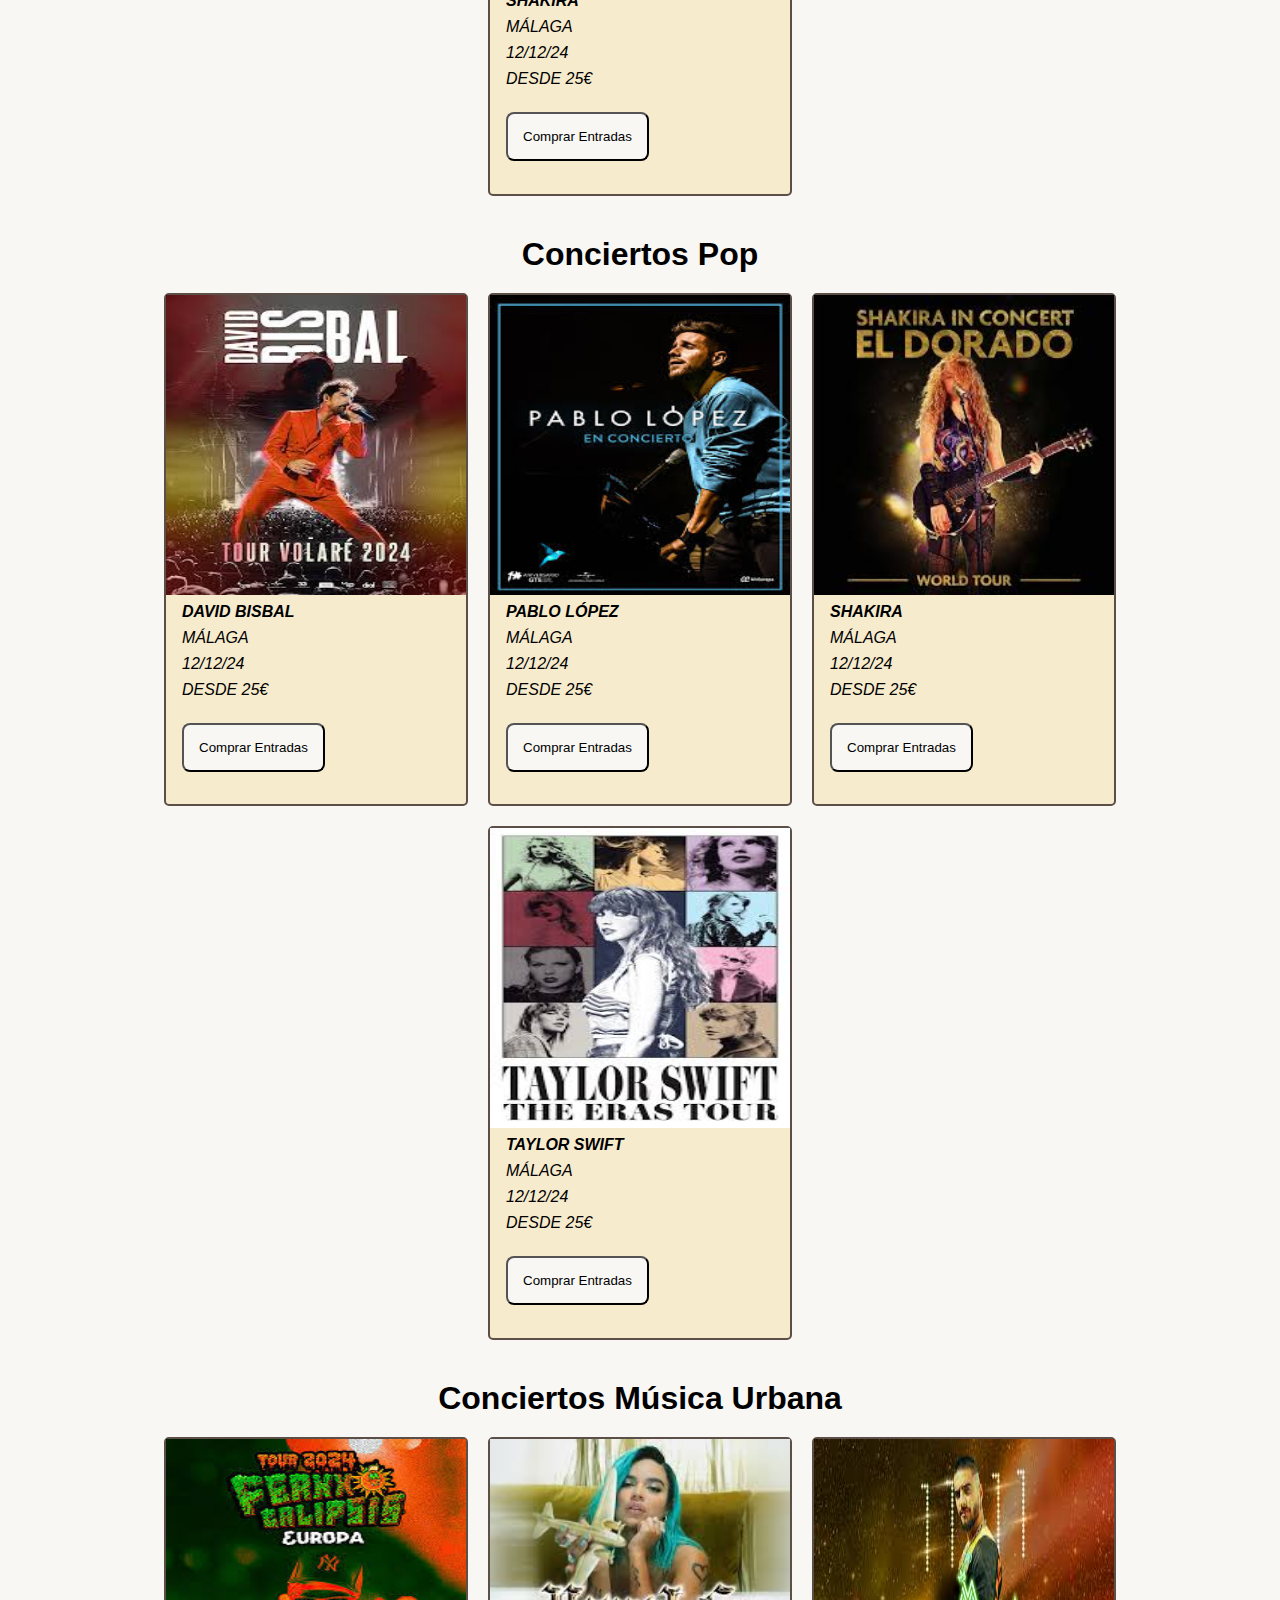
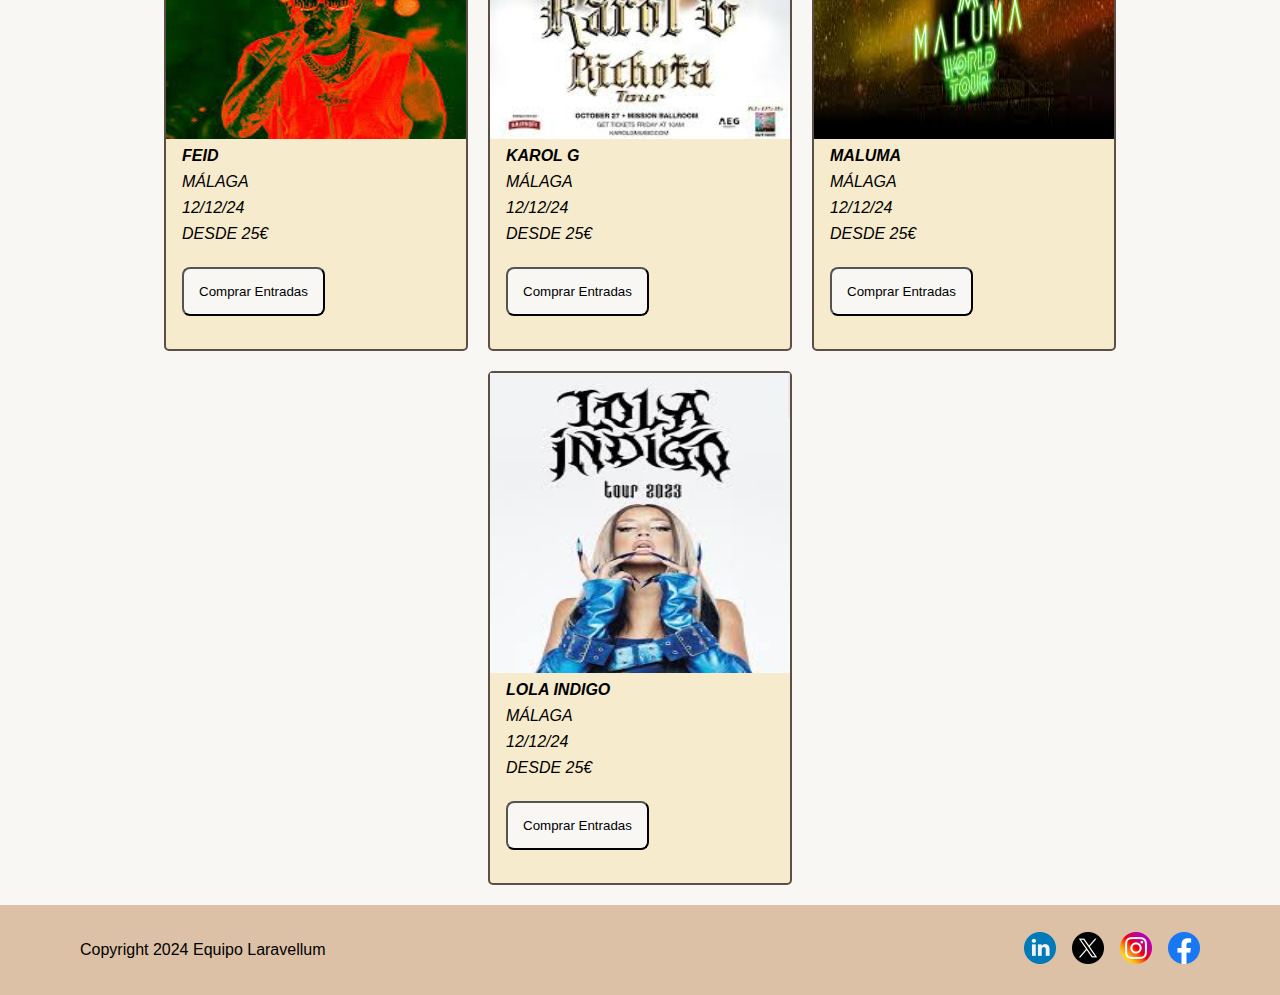
==== commit f13517e8: "Avances" ====
--- a/Angela/index.html
+++ b/Angela/index.html
@@ -35,58 +35,77 @@
         <section class="artistas">
             <h1>Artistas más populares</h1>
             <div class="slider active">
-                <div class="artista1 artista active">
-                    <img src="/Angela/img/violin-8405558_640.jpg" alt="artista1">
-
-                    <p id="selena"></p>
-                    
-                </div>
-                <div class="artista2 artista">
-                    <img src="/Angela/img/artist-playing-guitar-smoke-effect.jpg" alt="artista2">
-                </div>
-                <div class="artista3 artista">
-
-                    <img src="/Angela/img/close-up-flamenco-woman-dancer.jpg" alt="artista3">
+                <div class="artista1 artista active" data-nombre="Selena Gómez">
+                    <img src="/Angela/img/cantantes/selenaGomez.jpg" alt="Selena Gómez">
+
+                    <p class="nombreCantante"></p>
+                    
+                </div>
+                <div class="artista2 artista" data-nombre="Beret">
+                    <img src="/Angela/img/cantantes/beret.jpg" alt="Beret">
+                    <p class="nombreCantante"></p>
+                </div>
+                
+                <div class="artista3 artista" data-nombre="Feid">
+
+                    <img src="/Angela/img/cantantes/ferxxo.jpg" alt="Feid">
+                    <p class="nombreCantante"></p>
+                </div> 
+
+                <div class="artista4 artista" data-nombre="Taylor Swift">
+
+                    <img src="/Angela/img/cantantes/taylorSwift.jpg" alt="Taylor Swift">
+                    <p class="nombreCantante"></p>
                 </div> 
             </div>
             <div class="slider">
 
-                <div class="artista4 artista">
-                    <img src="/Angela/img/caucasian-female-singer.jpg" alt="artista4">
-                </div> 
-                <div class="artista5 artista">
-                    <img src="/Angela/img/singer-with-microphone-singing-studio.jpg" alt="artista5">
-                </div> 
-                <div class="artista6 artista">
-
-                    <img src="/Angela/img/artist-singing-stage-smoke-effect.jpg" alt="artista6">
+                <div class="artista5 artista" data-nombre="Bad Bunny">
+                    <img src="/Angela/img/cantantes/badBunny.jpg" alt="Bad Bunny">
+
+                    <p class="nombreCantante"></p>
+                    
+                </div>
+                <div class="artista6 artista" data-nombre="Beyonce">
+                    <img src="/Angela/img/cantantes/beyonce.jpg" alt="Beyonce">
+                    <p class="nombreCantante"></p>
+                </div>
+                
+                <div class="artista7 artista" data-nombre="David Bisbal">
+
+                    <img src="/Angela/img/cantantes/davidBisbal.jpg" alt="David Bisbal">
+                    <p class="nombreCantante"></p>
+                </div> 
+
+                <div class="artista8 artista" data-nombre="Drake">
+
+                    <img src="/Angela/img/cantantes/drake.jpg" alt="Drake">
+                    <p class="nombreCantante"></p>
                 </div> 
             </div>
             <div class="slider">
 
-                <div class="artista7 artista">
-                    <img src="/Angela/img/violin-8405558_640.jpg" alt="artista1">
-                    
-                </div>
-                <div class="artista8 artista">
-                    <img src="/Angela/img/artist-playing-guitar-smoke-effect.jpg" alt="artista2">
-                </div>
-                <div class="artista9 artista">
-
-                    <img src="/Angela/img/close-up-flamenco-woman-dancer.jpg" alt="artista3">
-                </div> 
-            </div>
-            <div class="slider">
-
-                <div class="artista10 artista">
-                    <img src="/Angela/img/caucasian-female-singer.jpg" alt="artista4">
-                </div> 
-                <div class="artista11 artista">
-                    <img src="/Angela/img/singer-with-microphone-singing-studio.jpg" alt="artista5">
-                </div> 
-                <div class="artista12 artista">
-
-                    <img src="/Angela/img/artist-singing-stage-smoke-effect.jpg" alt="artista6">
+                <div class="artista9 artista" data-nombre="Lola Indigo">
+                    <img src="/Angela/img/cantantes/lolaIndigo.jpg" alt="Lola Indigo">
+
+                    <p class="nombreCantante"></p>
+                    
+                </div>
+                <div class="artista10 artista" data-nombre="Karol G">
+                    <img src="/Angela/img/cantantes/karolg.jpg" alt="Karol G">
+                    <p class="nombreCantante"></p>
+                </div>
+                
+                <div class="artista11 artista" data-nombre="Shakira">
+
+                    <img src="/Angela/img/cantantes/shakira.jpg" alt="Shakira">
+                    <p class="nombreCantante"></p>
+                </div> 
+
+                <div class="artista12 artista" data-nombre="The Weeknd">
+
+                    <img src="/Angela/img/cantantes/theWeeknd.jpg" alt="The Weekend">
+                    <p class="nombreCantante"></p>
                 </div> 
             </div>
             
@@ -95,14 +114,52 @@
             <h1>Próximos Conciertos</h1>
 
             <div class="proximosConciertos">
-                <div>
-                    <img src="/Angela/img/violin-8405558_640.jpg" alt="concierto1">
-                </div>
-                <div>
-                    <img src="/Angela/img/artist-playing-guitar-smoke-effect.jpg" alt="concierto2">
-                </div>
-                <div>
-                    <img src="/Angela/img/close-up-flamenco-woman-dancer.jpg" alt="concierto3">
+                <div class="proximoConcierto concierto">
+                    <img src="/Angela/img/conciertos/cDavidBisbal.jpg" alt="Concierto David Bisbal">
+                    <p class="autor">David Bisbal</p>
+                    <p class="ciudad">Málaga</p>
+                    <p class="fecha">12/12/24</p>
+                    <p class="precio">Desde 25€</p>
+                    <div class="boton">
+                        <button onclick="compraRealizada('compra1')" type="submit">Comprar Entradas</button>
+                    </div>
+                    <p class="compra" id="compra1"></p>
+                </div>
+                <div class="proximoConcierto concierto">
+                    <img src="/Angela/img/conciertos/cKarolG.jpg" alt="Concierto KarolG">
+                    <p class="autor">Karol G</p>
+                    <p class="ciudad">Málaga</p>
+                    <p class="fecha">12/12/24</p>
+                    <p class="precio">Desde 25€</p>
+                    <div class="boton">
+                        <button onclick="compraRealizada('compra2')" type="submit">Comprar Entradas</button>
+                    </div>
+                    <p class="compra" id="compra2"></p>
+                </div>
+                <div class="proximoConcierto concierto">
+                    <img src="/Angela/img/conciertos/cFeid.jpg" alt="Concierto Feid">
+                    <p class="autor">Feid</p>
+                    <p class="ciudad">Málaga</p>
+                    <p class="fecha">12/12/24</p>
+                    <p class="precio">Desde 25€</p>
+                    <div class="boton">
+                        <button onclick="compraRealizada('compra3')" type="submit">Comprar Entradas</button>
+                    </div>
+                    <p class="compra" id="compra3"></p>
+                           
+                    
+                    
+                </div> 
+                <div class="proximoConcierto concierto">
+                    <img src="/Angela/img/conciertos/cShakira.jpg" alt="Concierto Shakira">
+                    <p class="autor">Shakira</p>
+                    <p class="ciudad">Málaga</p>
+                    <p class="fecha">12/12/24</p>
+                    <p class="precio">Desde 25€</p>
+                    <div class="boton">
+                        <button onclick="compraRealizada('compra4')" type="submit">Comprar Entradas</button>
+                    </div>
+                    <p class="compra" id="compra4"></p>
                 </div> 
             </div>
             
@@ -110,31 +167,100 @@
         <section class="conciertos">
             <h1>Conciertos Pop</h1>
             <div class="conciertosPop">
-                <div>
-                    <img src="/Angela/img/violin-8405558_640.jpg" alt="concierto1">
-                    
-                </div>
-                <div>
-                    <img src="/Angela/img/artist-playing-guitar-smoke-effect.jpg" alt="concierto2">
-                </div>
-                <div>
-                    <img src="/Angela/img/close-up-flamenco-woman-dancer.jpg" alt="concierto3">
+                <div class="conciertoPop concierto">
+                    <img src="/Angela/img/conciertos/cDavidBisbal.jpg" alt="Concierto David Bisbal">
+    
+                    <p class="autor">David Bisbal</p>
+                    <p class="ciudad">Málaga</p>
+                    <p class="fecha">12/12/24</p>
+                    <p class="precio">Desde 25€</p>
+                    <div class="boton">
+                        <button onclick="compraRealizada('compra5')" type="submit">Comprar Entradas</button>
+                    </div>
+                    <p class="compra" id="compra5"></p>
+                </div>
+                <div class="conciertoPop concierto">
+                    <img src="/Angela/img/conciertos/cPabloLopez.jpg" alt="Concierto Pablo López">
+                    <p class="autor">Pablo López</p>
+                    <p class="ciudad">Málaga</p>
+                    <p class="fecha">12/12/24</p>
+                    <p class="precio">Desde 25€</p>
+                    <div class="boton">
+                        <button onclick="compraRealizada('compra6')" type="submit">Comprar Entradas</button>
+                    </div>
+                    <p class="compra" id="compra6"></p>
+                </div>
+                <div class="conciertoPop concierto">
+                    <img src="/Angela/img/conciertos/cShakira.jpg" alt="Concierto Shakira">
+                    <p class="autor">Shakira</p>
+                    <p class="ciudad">Málaga</p>
+                    <p class="fecha">12/12/24</p>
+                    <p class="precio">Desde 25€</p>
+                    <div class="boton">
+                        <button onclick="compraRealizada('compra7')" type="submit">Comprar Entradas</button>
+                    </div>
+                    <p class="compra" id="compra7"></p>
+                </div> 
+                <div class="conciertoPop concierto">
+                    <img src="/Angela/img/conciertos/cTaylorSwift.jpg" alt="Concierto Taylor Swift">
+                    <p class="autor">Taylor Swift</p>
+                    <p class="ciudad">Málaga</p>
+                    <p class="fecha">12/12/24</p>
+                    <p class="precio">Desde 25€</p>
+                    <div class="boton">
+                        <button onclick="compraRealizada('compra8')" type="submit">Comprar Entradas</button>
+                    </div>
+                    <p class="compra" id="compra8"></p>
                 </div> 
             </div>
             
         </section>
         <section class=" conciertos">
-            <h1>Conciertos Rock</h1>
-            <div class="conciertosRock">
-                <div>
-                    <img src="/Angela/img/violin-8405558_640.jpg" alt="concierto1">
-                    
-                </div>
-                <div>
-                    <img src="/Angela/img/artist-playing-guitar-smoke-effect.jpg" alt="concierto2">
-                </div>
-                <div>
-                    <img src="/Angela/img/close-up-flamenco-woman-dancer.jpg" alt="concierto3">
+            <h1>Conciertos Música Urbana</h1>
+            <div class="conciertosMusicaUrbana">
+                <div class="conciertoUrbana concierto">
+                    <img src="/Angela/img/conciertos/cFeid.jpg" alt="Concierto Feid">
+                    <p class="autor">Feid</p>
+                    <p class="ciudad">Málaga</p>
+                    <p class="fecha">12/12/24</p>
+                    <p class="precio">Desde 25€</p>
+                    <div class="boton">
+                        <button onclick="compraRealizada('compra9')" type="submit">Comprar Entradas</button>
+                    </div>
+                    <p class="compra" id="compra9"></p>
+                </div>
+                <div class="conciertoUrbana concierto">
+                    <img src="/Angela/img/conciertos/cKarolG.jpg" alt="Concierto Karol G">
+                    <p class="autor">Karol G</p>
+                    <p class="ciudad">Málaga</p>
+                    <p class="fecha">12/12/24</p>
+                    <p class="precio">Desde 25€</p>
+                    <div class="boton">
+                        <button onclick="compraRealizada('compra10')" type="submit">Comprar Entradas</button>
+                    </div>
+                    <p class="compra" id="compra10"></p>
+                </div>
+                <div class="conciertoUrbana concierto">
+                    <img src="/Angela/img/conciertos/cMaluma.jpg" alt="Concierto Maluma">
+                    <p class="autor">Maluma</p>
+                    <p class="ciudad">Málaga</p>
+                    <p class="fecha">12/12/24</p>
+                    <p class="precio">Desde 25€</p>
+                    <div class="boton">
+                        <button onclick="compraRealizada('compra11')" type="submit">Comprar Entradas</button>
+                    </div>
+                    <p class="compra" id="compra11"></p>
+                </div> 
+                <div class="conciertoUrbana concierto">
+                    <img src="/Angela/img/conciertos/cLola.jpg" alt="Concierto Lola Indigo">
+                    <p class="autor">Lola Indigo</p>
+                    <p class="ciudad">Málaga</p>
+                    <p class="fecha">12/12/24</p>
+                    <p class="precio">Desde 25€</p>
+                    <div class="boton">
+                        <button onclick="compraRealizada('compra12')" type="submit">Comprar Entradas</button>
+                    </div>
+                    <p class="compra" id="compra12"></p>
                 </div> 
             </div>
             
@@ -148,10 +274,21 @@
 
         <div id="logosFooter">
 
-            <img src="/resources/Inicio.png">
-            <img src="/resources/Inicio.png">
-            <img src="/resources/Inicio.png">
-            <img src="/resources/Inicio.png">
+            <a href="https://acortar.link/73IW07">
+                <img src="/resources/linkedin.png">
+            </a>
+            
+            <a href="https://x.com/?lang=es">
+                <img src="/resources/x.png">
+            </a>
+            <a href="https://www.instagram.com/">
+                <img src="/resources/insta.png">
+            </a>
+            
+            <a href="https://acortar.link/jH2c9W">
+                <img src="/resources/facebook.png">    
+            </a>
+            
 
         </div>
     </footer>
--- a/Angela/style.css
+++ b/Angela/style.css
@@ -41,67 +41,66 @@
     color: #ddc1a7; 
     margin-top: -5px;
 }
-main{
-
-    /* height: 80vh; */
-}
+/* main{
+     height: 80vh;  
+} */
 .background{
     width: 100%;
     height: 20vh;
-    border: 2px solid red;
     overflow: hidden;
 }
 .videoBackground{
     /* width: 100%;
     height: auto; */
     position: relative;
-    bottom: 400px; 
+    bottom: 30rem; 
     z-index: 1;
 }
 .textoVideo{
     color: white;
     position: absolute;
     z-index: 2;
+    padding-top: 3%;
+    top: 10%;
+    left: 10%; 
+}
+
+.artistas{
     display: flex;
     flex-direction: column;
-    justify-content: flex-start ;
-    top: 0;
-    left: 50%;
-    
-}
-.textoInicial{
-    margin: 0;
-    padding: 0;
-    font-size: 2rem;
-}
-.artistas{
-    display: flex;
-    flex-direction: column;
     justify-content: center;
     align-items: center; 
-    background-color: #ddc1a7;
-
+    background-color: #f8f7f4;
     padding: 20px;
     gap: 20px;
-    
-    
-}
-.artista:hover{
-    opacity: 50%; 
-}
-
+    position: relative;
+    cursor: pointer;
+    
+    
+}
+.artista:hover img{
+    opacity: 30%; 
+    
+   
+}
 
 .slider.active{
     display: flex;
+    flex-wrap: wrap;
+    justify-content: center;
 }
 .slider{
     display: none;
 }
-/* .cantantes1{
-    display: flex;
-    overflow: hidden;
-    
-} */
+.nombreCantante{
+    color: black;
+    position: absolute;
+    top: 50%;
+    padding-left: 5%;
+    font-size:x-large;
+    font-weight: bold;
+    text-transform: uppercase;
+}
 
 
 .conciertos{
@@ -109,28 +108,100 @@
     flex-direction: column;
     justify-content: center;
     align-items: center; 
-    background-color: #ddc1a7;
+    background-color: #f8f7f4 ;
     padding: 20px;
     gap: 20px;
 }
-.proximosConciertos{
-    display: flex;
+
+.proximosConciertos, .conciertosPop, .conciertosMusicaUrbana{
+    display: flex;
+    justify-content: center;
+    flex-wrap: wrap;
     gap: 20px;
 }
-.conciertosPop{
-    display: flex;
-    gap: 20px;
-}
-.conciertosRock{
-    display: flex;
-    gap: 20px;
-}
-
-footer{
-    height: 10vh;
+
+.concierto{
+    border:2px solid #5b4f47;
+    background-color: #f6ebcd ;
+    font-family: 'Lucida Sans', 'Lucida Sans Regular', 'Lucida Grande', 'Lucida Sans Unicode', Geneva, Verdana, sans-serif;
+    font-style: italic;
+    text-transform: uppercase;
+    font-size: medium;
+    display: flex;
+    flex-direction: column;
+    justify-content: center;
+    /* align-items: center; */
+    text-align: left;
+    gap: 0.5rem;
+    padding-bottom: 2%;
+    border-radius: 5px;
+}
+.autor{
+    font-weight: bold;
+}
+.concierto p{
+    padding-left: 1rem;
+}
+.boton{
+    display: flex;
+    justify-content: flex-start;
+    align-items: center;
+    padding-left: 1rem;
+    padding-top: 1rem;
+}
+button{
+    padding: 15px;
+    border-radius: 8px;
+    cursor: pointer;
+    background-color:  #f8f7f4; 
+}
+button:hover{
+    background-color:#ddc1a7;
 }
 
 img{
     width: 300px;
     height: 300px;
-} +} 
+.compra{
+    text-transform:initial;
+    color:green;
+}
+
+footer{
+    display: flex;
+    flex-wrap: wrap;
+    justify-content: space-between;
+    align-items: center;
+    height: 10vh;
+    width: 100%;
+    background-color: #ddc1a7;
+
+}
+footer p {
+    padding-left: 5rem;
+}
+
+#logosFooter {
+
+    display:flex;
+    gap:1rem;
+    padding-right: 5rem;
+    
+    }
+
+#logosFooter img {
+    height: 2rem;
+    width: 2rem;
+    transition: transform .2s;
+    cursor: pointer;
+}
+
+#logosFooter img:hover {
+    transform: scale(1.2)
+
+}
+
+
+
+
